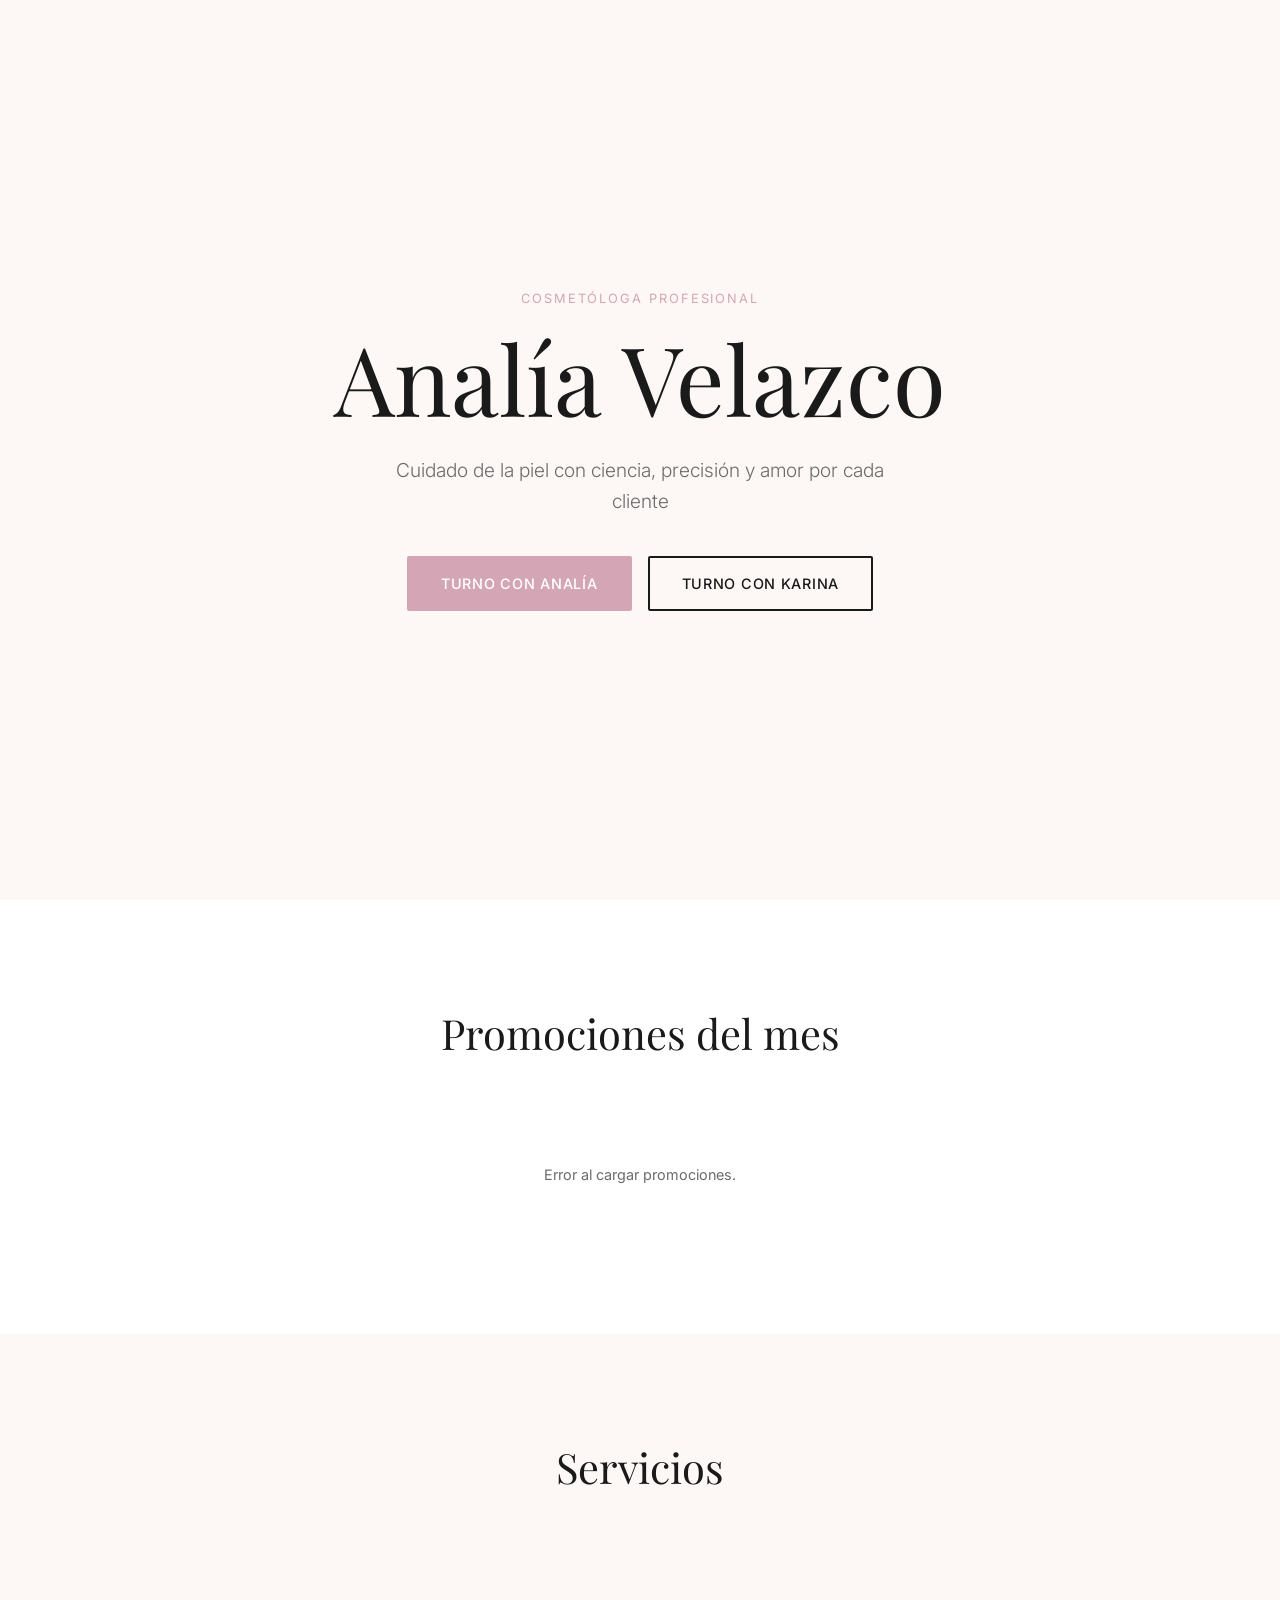
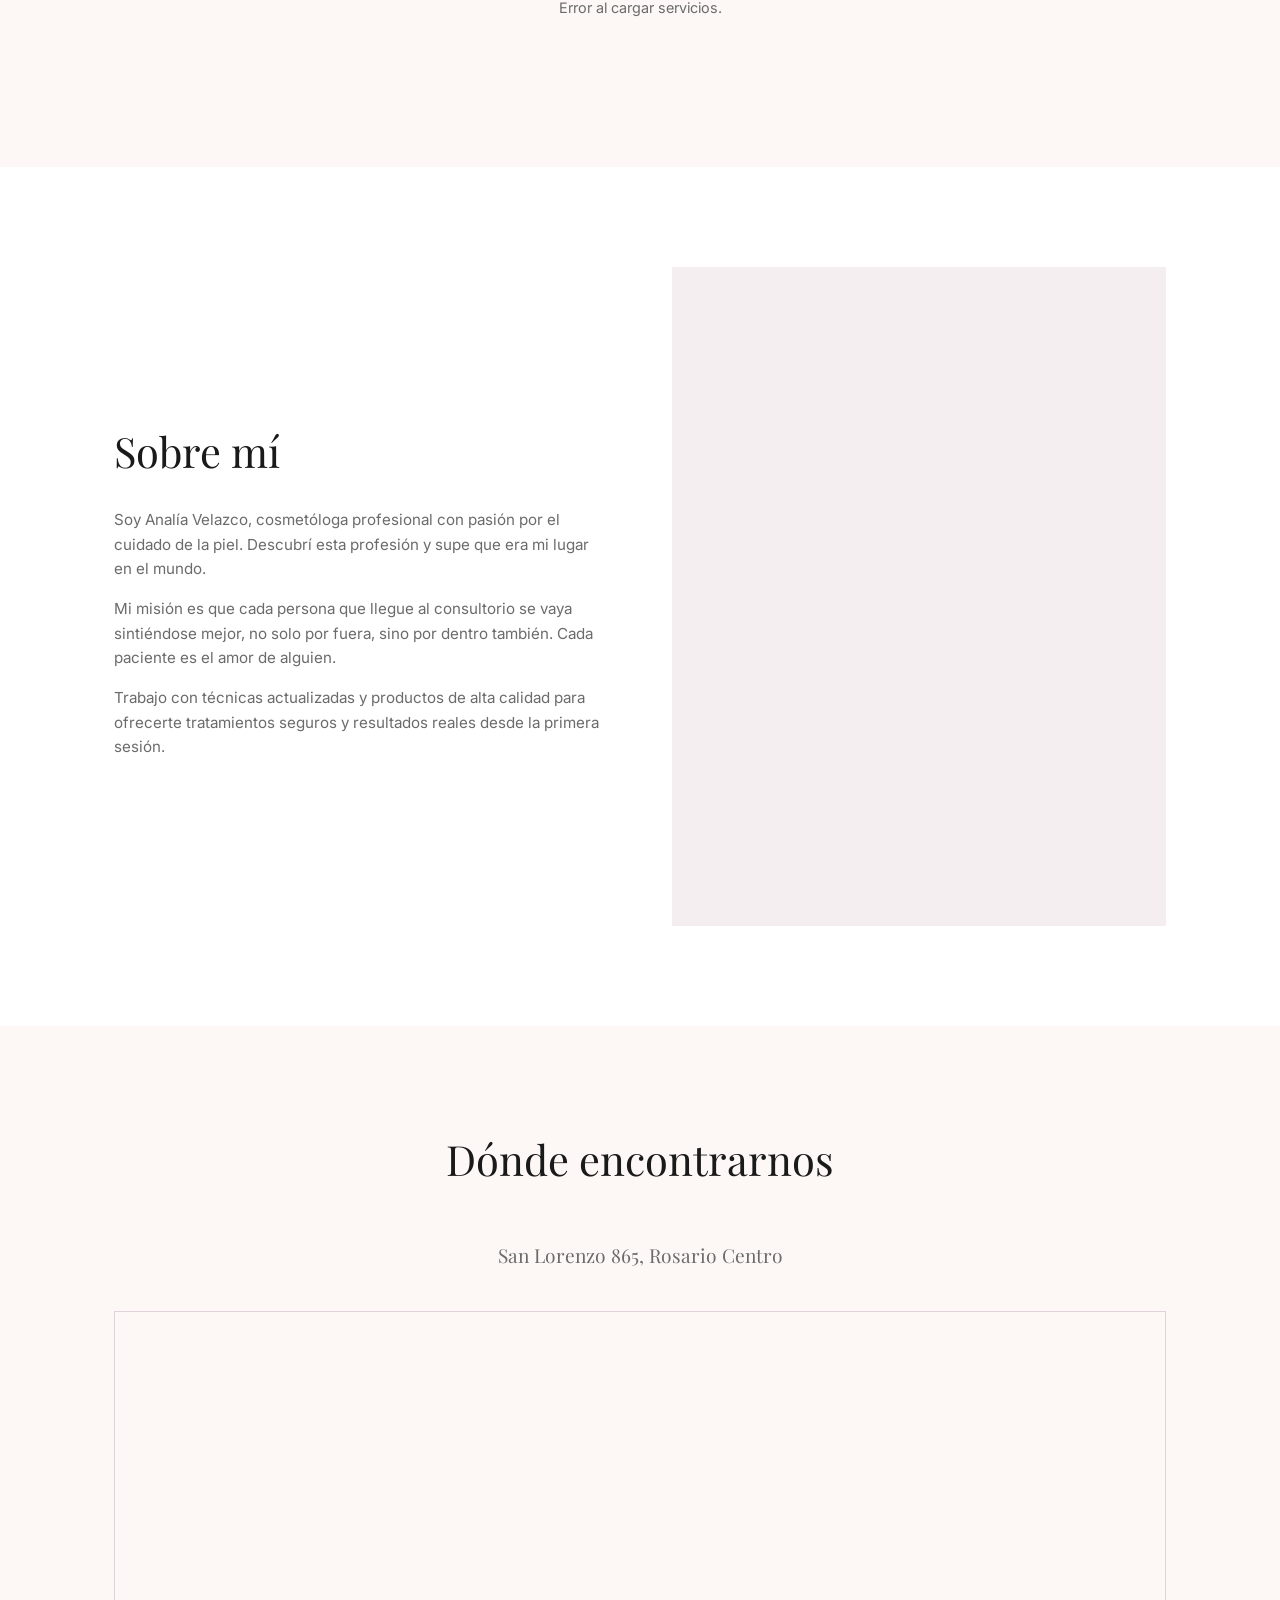
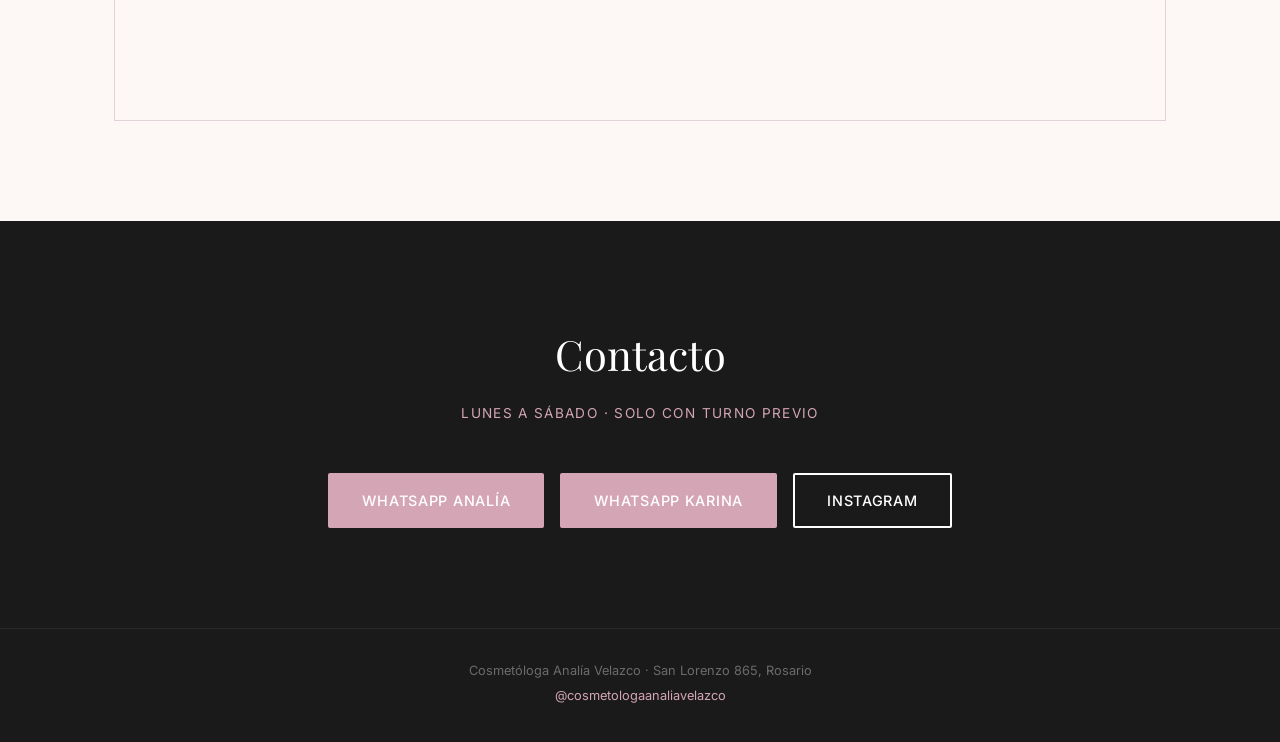
==== public/index.html @ d5332f93 "feat: landing — HTML 7 secciones, CSS rosa/blanco/negro, JS carga dinámica" ====
<!DOCTYPE html>
<html lang="es">
<head>
  <meta charset="UTF-8">
  <meta name="viewport" content="width=device-width, initial-scale=1.0">
  <title>Cosmetóloga Analía Velazco | Rosario</title>
  <meta name="description" content="Cosmetóloga profesional en Rosario. Tratamientos faciales, corporales y servicios de belleza. San Lorenzo 865, Rosario Centro.">
  <link rel="preconnect" href="https://fonts.googleapis.com">
  <link rel="preconnect" href="https://fonts.gstatic.com" crossorigin>
  <link href="https://fonts.googleapis.com/css2?family=Playfair+Display:ital,wght@0,400;0,600;1,400&family=Inter:wght@300;400;500&display=swap" rel="stylesheet">
  <link rel="stylesheet" href="css/style.css">
</head>
<body>

  <!-- HERO -->
  <section id="hero">
    <div class="hero-content">
      <p class="hero-eyebrow">Cosmetóloga Profesional</p>
      <h1>Analía Velazco</h1>
      <p class="hero-tagline">Cuidado de la piel con ciencia, precisión y amor por cada cliente</p>
      <div class="hero-ctas">
        <a href="https://wa.me/5493413873766" target="_blank" rel="noopener" class="btn btn-primary">
          Turno con Analía
        </a>
        <a href="https://wa.me/5493413888285" target="_blank" rel="noopener" class="btn btn-secondary">
          Turno con Karina
        </a>
      </div>
    </div>
  </section>

  <!-- PROMOCIONES DEL MES -->
  <section id="promociones">
    <div class="container">
      <h2>Promociones del mes</h2>
      <div id="promos-grid" class="promos-grid">
        <!-- Cargado dinámicamente desde JS -->
        <div class="loading">Cargando promociones...</div>
      </div>
    </div>
  </section>

  <!-- SERVICIOS -->
  <section id="servicios">
    <div class="container">
      <h2>Servicios</h2>
      <div id="servicios-container">
        <!-- Cargado dinámicamente desde JS -->
        <div class="loading">Cargando servicios...</div>
      </div>
    </div>
  </section>

  <!-- SOBRE MÍ -->
  <section id="sobre-mi">
    <div class="container sobre-mi-inner">
      <div class="sobre-mi-text">
        <h2>Sobre mí</h2>
        <p>Soy Analía Velazco, cosmetóloga profesional con pasión por el cuidado de la piel. Descubrí esta profesión y supe que era mi lugar en el mundo.</p>
        <p>Mi misión es que cada persona que llegue al consultorio se vaya sintiéndose mejor, no solo por fuera, sino por dentro también. Cada paciente es el amor de alguien.</p>
        <p>Trabajo con técnicas actualizadas y productos de alta calidad para ofrecerte tratamientos seguros y resultados reales desde la primera sesión.</p>
      </div>
      <div class="sobre-mi-img">
        <!-- Foto se agrega cuando esté disponible -->
        <div class="img-placeholder"></div>
      </div>
    </div>
  </section>

  <!-- UBICACIÓN -->
  <section id="ubicacion">
    <div class="container">
      <h2>Dónde encontrarnos</h2>
      <p class="ubicacion-address">San Lorenzo 865, Rosario Centro</p>
      <div class="mapa-wrapper">
        <iframe
          src="https://www.google.com/maps/embed?pb=!1m18!1m12!1m3!1d3348.!2d-60.6505!3d-32.9477!2m3!1f0!2f0!3f0!3m2!1i1024!2i768!4f13.1!3m3!1m2!1s0x0%3A0x0!2sSan+Lorenzo+865%2C+Rosario!5e0!3m2!1ses!2sar!4v1"
          width="100%" height="400" style="border:0;" allowfullscreen loading="lazy"
          referrerpolicy="no-referrer-when-downgrade" title="Ubicación consultorio">
        </iframe>
      </div>
    </div>
  </section>

  <!-- CONTACTO -->
  <section id="contacto">
    <div class="container">
      <h2>Contacto</h2>
      <p class="contacto-horario">Lunes a sábado · Solo con turno previo</p>
      <div class="contacto-btns">
        <a href="https://wa.me/5493413873766" target="_blank" rel="noopener" class="btn btn-primary">
          WhatsApp Analía
        </a>
        <a href="https://wa.me/5493413888285" target="_blank" rel="noopener" class="btn btn-primary">
          WhatsApp Karina
        </a>
        <a href="https://instagram.com/cosmetologaanaliavelazco" target="_blank" rel="noopener" class="btn btn-secondary">
          Instagram
        </a>
      </div>
    </div>
  </section>

  <!-- FOOTER -->
  <footer>
    <div class="container">
      <p>Cosmetóloga Analía Velazco · San Lorenzo 865, Rosario</p>
      <p>
        <a href="https://instagram.com/cosmetologaanaliavelazco" target="_blank" rel="noopener">@cosmetologaanaliavelazco</a>
      </p>
    </div>
  </footer>

  <script>
    const WORKER_URL = 'WORKER_URL_PLACEHOLDER'
  </script>
  <script src="js/main.js"></script>
</body>
</html>
---- public/css/style.css ----
/* =====================
   Variables y reset
   ===================== */
:root {
  --rosa: #D4A5B5;
  --rosa-claro: #F5EEF1;
  --negro: #1A1A1A;
  --gris: #6B6B6B;
  --blanco: #FFFFFF;
  --crema: #FDF8F5;
  --font-serif: 'Playfair Display', Georgia, serif;
  --font-sans: 'Inter', system-ui, sans-serif;
  --max-width: 1100px;
}

*, *::before, *::after { box-sizing: border-box; margin: 0; padding: 0; }

html { scroll-behavior: smooth; }

body {
  font-family: var(--font-sans);
  color: var(--negro);
  background: var(--blanco);
  line-height: 1.6;
}

/* =====================
   Utilidades
   ===================== */
.container {
  max-width: var(--max-width);
  margin: 0 auto;
  padding: 0 24px;
}

h2 {
  font-family: var(--font-serif);
  font-size: clamp(1.8rem, 4vw, 2.6rem);
  font-weight: 400;
  margin-bottom: 48px;
  text-align: center;
}

.loading {
  text-align: center;
  color: var(--gris);
  padding: 48px 0;
  font-size: 0.9rem;
}

/* =====================
   Botones
   ===================== */
.btn {
  display: inline-block;
  padding: 14px 32px;
  border-radius: 2px;
  font-family: var(--font-sans);
  font-size: 0.9rem;
  font-weight: 500;
  letter-spacing: 0.05em;
  text-decoration: none;
  text-transform: uppercase;
  transition: opacity 0.2s;
  cursor: pointer;
}
.btn:hover { opacity: 0.85; }

.btn-primary {
  background: var(--rosa);
  color: var(--blanco);
  border: 2px solid var(--rosa);
}
.btn-secondary {
  background: transparent;
  color: var(--negro);
  border: 2px solid var(--negro);
}

/* =====================
   Hero
   ===================== */
#hero {
  min-height: 100svh;
  display: flex;
  align-items: center;
  justify-content: center;
  background: var(--crema);
  text-align: center;
  padding: 80px 24px;
}

.hero-eyebrow {
  font-family: var(--font-sans);
  font-size: 0.8rem;
  letter-spacing: 0.15em;
  text-transform: uppercase;
  color: var(--rosa);
  margin-bottom: 16px;
}

#hero h1 {
  font-family: var(--font-serif);
  font-size: clamp(3rem, 8vw, 6rem);
  font-weight: 400;
  line-height: 1.1;
  margin-bottom: 24px;
}

.hero-tagline {
  font-size: clamp(1rem, 2vw, 1.2rem);
  color: var(--gris);
  max-width: 500px;
  margin: 0 auto 40px;
  font-weight: 300;
}

.hero-ctas {
  display: flex;
  gap: 16px;
  justify-content: center;
  flex-wrap: wrap;
}

/* =====================
   Promociones
   ===================== */
#promociones {
  padding: 100px 0;
  background: var(--blanco);
}

.promos-grid {
  display: grid;
  grid-template-columns: repeat(auto-fit, minmax(280px, 1fr));
  gap: 24px;
}

.promo-card {
  border: 1px solid #E8E0E4;
  padding: 32px;
  background: var(--rosa-claro);
  position: relative;
}

.promo-badge {
  position: absolute;
  top: -12px;
  left: 24px;
  background: var(--rosa);
  color: var(--blanco);
  font-size: 0.7rem;
  letter-spacing: 0.1em;
  text-transform: uppercase;
  padding: 4px 12px;
}

.promo-card h3 {
  font-family: var(--font-serif);
  font-size: 1.3rem;
  font-weight: 400;
  margin-bottom: 12px;
}

.promo-card p {
  color: var(--gris);
  font-size: 0.9rem;
  margin-bottom: 20px;
}

.promo-precio {
  display: flex;
  align-items: baseline;
  gap: 12px;
}

.promo-precio .precio-nuevo {
  font-family: var(--font-serif);
  font-size: 1.8rem;
  color: var(--negro);
}

.promo-precio .precio-original {
  font-size: 0.85rem;
  color: var(--gris);
  text-decoration: line-through;
}

/* =====================
   Servicios
   ===================== */
#servicios {
  padding: 100px 0;
  background: var(--crema);
}

.categoria-bloque {
  margin-bottom: 64px;
}

.categoria-bloque:last-child { margin-bottom: 0; }

.categoria-titulo {
  font-family: var(--font-serif);
  font-size: 1.4rem;
  font-weight: 400;
  font-style: italic;
  color: var(--rosa);
  border-bottom: 1px solid #E0D4DA;
  padding-bottom: 12px;
  margin-bottom: 24px;
}

.servicios-lista {
  display: grid;
  grid-template-columns: repeat(auto-fill, minmax(300px, 1fr));
  gap: 1px;
  background: #E0D4DA;
}

.servicio-item {
  background: var(--crema);
  padding: 20px 24px;
  display: flex;
  justify-content: space-between;
  align-items: flex-start;
  gap: 16px;
}

.servicio-info { flex: 1; }

.servicio-nombre {
  font-weight: 500;
  font-size: 0.95rem;
  margin-bottom: 4px;
}

.servicio-descripcion {
  font-size: 0.8rem;
  color: var(--gris);
  line-height: 1.4;
}

.servicio-precio {
  font-family: var(--font-serif);
  font-size: 1.05rem;
  white-space: nowrap;
  flex-shrink: 0;
}

/* =====================
   Sobre mí
   ===================== */
#sobre-mi {
  padding: 100px 0;
  background: var(--blanco);
}

.sobre-mi-inner {
  display: grid;
  grid-template-columns: 1fr 1fr;
  gap: 64px;
  align-items: center;
}

.sobre-mi-text h2 { text-align: left; margin-bottom: 24px; }

.sobre-mi-text p {
  color: var(--gris);
  margin-bottom: 16px;
  font-size: 0.95rem;
}

.img-placeholder {
  width: 100%;
  aspect-ratio: 3/4;
  background: var(--rosa-claro);
}

@media (max-width: 768px) {
  .sobre-mi-inner {
    grid-template-columns: 1fr;
    gap: 40px;
  }
  .sobre-mi-img { order: -1; }
  .img-placeholder { aspect-ratio: 4/3; }
}

/* =====================
   Ubicación
   ===================== */
#ubicacion {
  padding: 100px 0;
  background: var(--crema);
}

.ubicacion-address {
  text-align: center;
  font-family: var(--font-serif);
  font-size: 1.2rem;
  margin-bottom: 40px;
  color: var(--gris);
}

.mapa-wrapper {
  border: 1px solid #E0D4DA;
  overflow: hidden;
}

/* =====================
   Contacto
   ===================== */
#contacto {
  padding: 100px 0;
  background: var(--negro);
  text-align: center;
}

#contacto h2 {
  color: var(--blanco);
  margin-bottom: 16px;
}

.contacto-horario {
  color: var(--rosa);
  font-size: 0.85rem;
  letter-spacing: 0.1em;
  text-transform: uppercase;
  margin-bottom: 48px;
}

.contacto-btns {
  display: flex;
  gap: 16px;
  justify-content: center;
  flex-wrap: wrap;
}

#contacto .btn-primary {
  background: var(--rosa);
  border-color: var(--rosa);
}

#contacto .btn-secondary {
  color: var(--blanco);
  border-color: var(--blanco);
}

/* =====================
   Footer
   ===================== */
footer {
  background: var(--negro);
  border-top: 1px solid #2A2A2A;
  padding: 32px 0;
  text-align: center;
}

footer p {
  font-size: 0.8rem;
  color: var(--gris);
  margin-bottom: 4px;
}

footer a {
  color: var(--rosa);
  text-decoration: none;
}

/* =====================
   Responsive
   ===================== */
@media (max-width: 600px) {
  .hero-ctas { flex-direction: column; align-items: center; }
  .contacto-btns { flex-direction: column; align-items: center; }
  .servicios-lista { grid-template-columns: 1fr; }
}
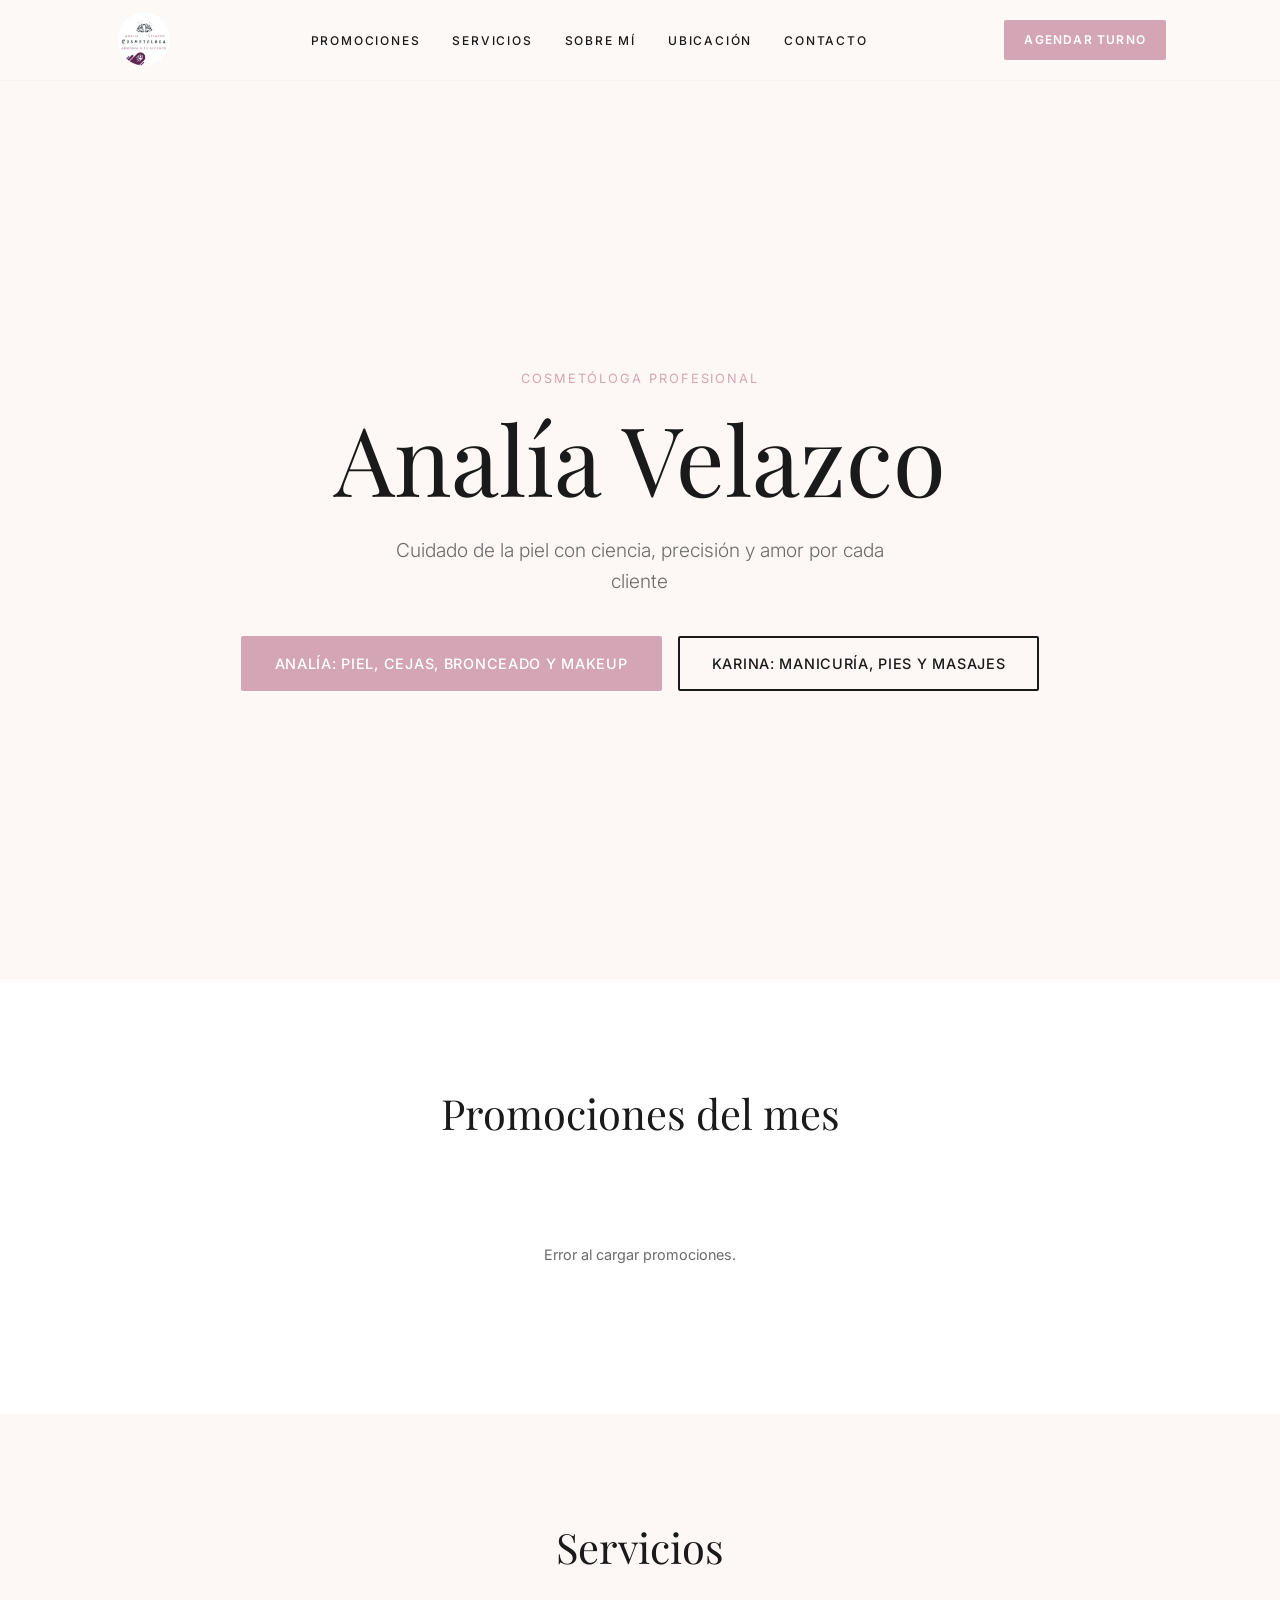
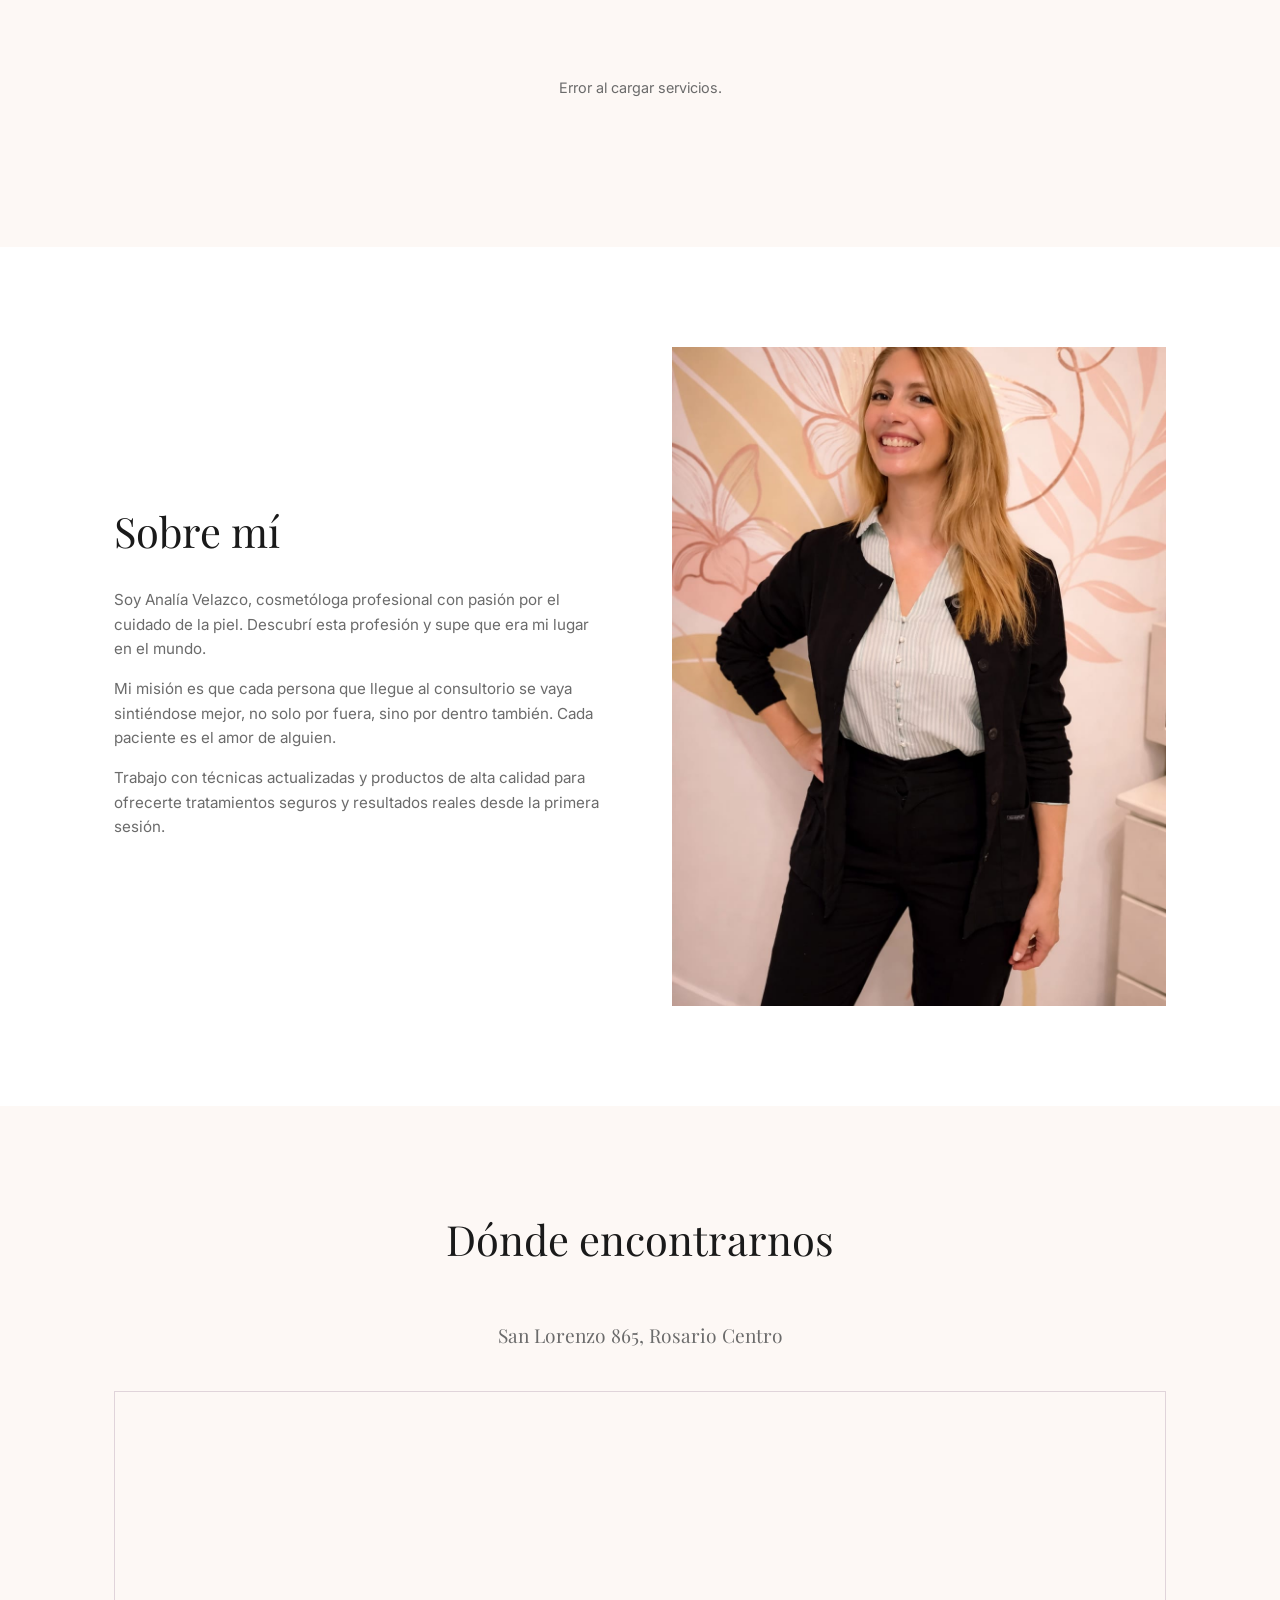
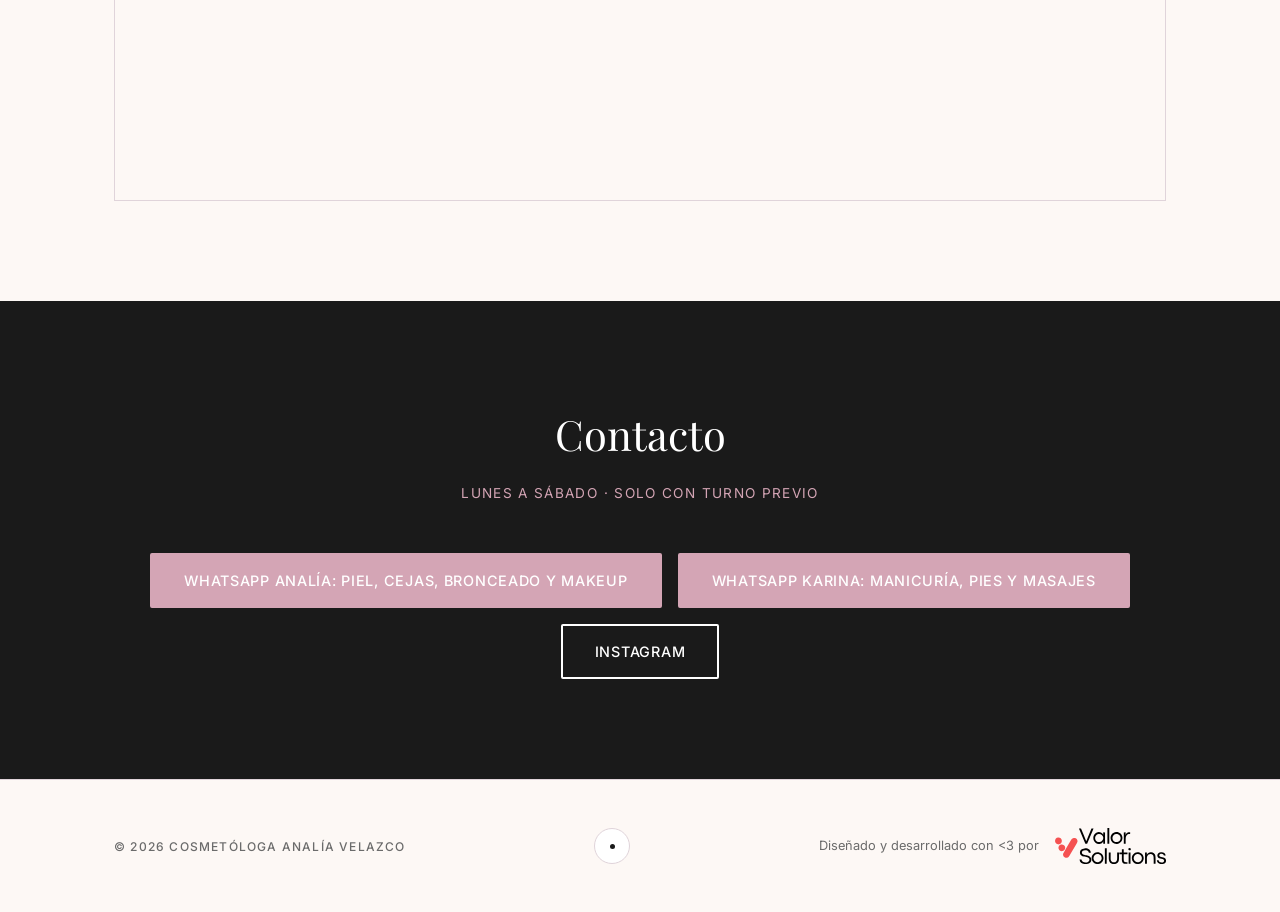
==== commit da1dc1aa: "Add Karina services (Manicura, Estética de pies, Masajes) and update frontend label" ====
--- a/public/index.html
+++ b/public/index.html
@@ -12,6 +12,54 @@
 </head>
 <body>
 
+  <header id="main-header" class="main-header">
+    <div class="container header-wrap">
+      <div class="header-logo">
+        <a href="#hero">
+          <img src="img/logo.svg" alt="Analía Velazco Cosmetóloga" id="logo-img">
+        </a>
+      </div>
+
+      <nav class="nav-desktop">
+        <ul class="nav-list">
+          <li><a href="#promociones">Promociones</a></li>
+          <li><a href="#servicios">Servicios</a></li>
+          <li><a href="#sobre-mi">Sobre Mí</a></li>
+          <li><a href="#ubicacion">Ubicación</a></li>
+          <li><a href="#contacto">Contacto</a></li>
+        </ul>
+      </nav>
+
+      <div class="header-actions">
+        <a href="https://wa.me/5493413873766" target="_blank" rel="noopener" class="btn-cta-header">
+          Agendar Turno
+        </a>
+        <button id="menu-toggle" class="menu-toggle" aria-label="Abrir menú">
+          <span></span>
+          <span></span>
+          <span></span>
+        </button>
+      </div>
+    </div>
+
+    <!-- Mobile Menu Media -->
+    <div id="mobile-menu-overlay" class="mobile-menu-overlay">
+      <nav class="nav-mobile">
+        <ul>
+          <li><a href="#promociones" class="mobile-link">Promociones</a></li>
+          <li><a href="#servicios" class="mobile-link">Servicios</a></li>
+          <li><a href="#sobre-mi" class="mobile-link">Sobre Mí</a></li>
+          <li><a href="#ubicacion" class="mobile-link">Ubicación</a></li>
+          <li><a href="#contacto" class="mobile-link">Contacto</a></li>
+        </ul>
+        <div class="mobile-contact-info">
+          <p>San Lorenzo 865, Rosario Centro</p>
+          <a href="https://wa.me/5493413873766" target="_blank" rel="noopener" class="btn btn-primary">Turno Analía</a>
+        </div>
+      </nav>
+    </div>
+  </header>
+
   <!-- HERO -->
   <section id="hero">
     <div class="hero-content">
@@ -20,10 +68,10 @@
       <p class="hero-tagline">Cuidado de la piel con ciencia, precisión y amor por cada cliente</p>
       <div class="hero-ctas">
         <a href="https://wa.me/5493413873766" target="_blank" rel="noopener" class="btn btn-primary">
-          Turno con Analía
+          Analía: Piel, Cejas, Bronceado y Makeup
         </a>
         <a href="https://wa.me/5493413888285" target="_blank" rel="noopener" class="btn btn-secondary">
-          Turno con Karina
+          Karina: Manicuría, Pies y Masajes
         </a>
       </div>
     </div>
@@ -61,8 +109,7 @@
         <p>Trabajo con técnicas actualizadas y productos de alta calidad para ofrecerte tratamientos seguros y resultados reales desde la primera sesión.</p>
       </div>
       <div class="sobre-mi-img">
-        <!-- Foto se agrega cuando esté disponible -->
-        <div class="img-placeholder"></div>
+        <img src="img/analia.jpeg" alt="Analía Velazco" class="sobre-mi-photo">
       </div>
     </div>
   </section>
@@ -74,7 +121,7 @@
       <p class="ubicacion-address">San Lorenzo 865, Rosario Centro</p>
       <div class="mapa-wrapper">
         <iframe
-          src="https://www.google.com/maps/embed?pb=!1m18!1m12!1m3!1d3348.!2d-60.6505!3d-32.9477!2m3!1f0!2f0!3f0!3m2!1i1024!2i768!4f13.1!3m3!1m2!1s0x0%3A0x0!2sSan+Lorenzo+865%2C+Rosario!5e0!3m2!1ses!2sar!4v1"
+          src="https://www.google.com/maps/embed?pb=!1m18!1m12!1m3!1d3348.163777558661!2d-60.64771562369888!3d-32.94612307357599!2m3!1f0!2f0!3f0!3m2!1i1024!2i768!4f13.1!3m3!1m2!1s0x95b7ab0560a63583%3A0x7d6f51958a70c329!2sSan%20Lorenzo%20865%2C%20S2000%20Rosario%2C%20Santa%20Fe%2C%20Argentina!5e0!3m2!1sen!2sus!4v1711824545000!5m2!1sen!2sus"
           width="100%" height="400" style="border:0;" allowfullscreen loading="lazy"
           referrerpolicy="no-referrer-when-downgrade" title="Ubicación consultorio">
         </iframe>
@@ -89,10 +136,10 @@
       <p class="contacto-horario">Lunes a sábado · Solo con turno previo</p>
       <div class="contacto-btns">
         <a href="https://wa.me/5493413873766" target="_blank" rel="noopener" class="btn btn-primary">
-          WhatsApp Analía
+          WhatsApp Analía: Piel, Cejas, Bronceado y Makeup
         </a>
         <a href="https://wa.me/5493413888285" target="_blank" rel="noopener" class="btn btn-primary">
-          WhatsApp Karina
+          WhatsApp Karina: Manicuría, Pies y Masajes
         </a>
         <a href="https://instagram.com/cosmetologaanaliavelazco" target="_blank" rel="noopener" class="btn btn-secondary">
           Instagram
@@ -103,16 +150,30 @@
 
   <!-- FOOTER -->
   <footer>
-    <div class="container">
-      <p>Cosmetóloga Analía Velazco · San Lorenzo 865, Rosario</p>
-      <p>
-        <a href="https://instagram.com/cosmetologaanaliavelazco" target="_blank" rel="noopener">@cosmetologaanaliavelazco</a>
-      </p>
+    <div class="container footer-inner">
+      <div class="footer-left">
+        <p>© 2026 Cosmetóloga Analía Velazco</p>
+      </div>
+
+      <div class="footer-center">
+        <a href="#hero" class="scroll-top" aria-label="Volver arriba">
+          <span class="dot"></span>
+        </a>
+      </div>
+
+      <div class="footer-right">
+        <div class="footer-attribution">
+          <span class="attribution-text">Diseñado y desarrollado con &lt;3 por</span>
+          <a href="https://valorsolutions.com.ar" target="_blank" rel="noopener">
+            <img src="img/valor%20solutions%20logos/valorsolutions-negra.svg" alt="Valor Solutions" class="footer-logo">
+          </a>
+        </div>
+      </div>
     </div>
   </footer>
 
   <script>
-    const WORKER_URL = 'WORKER_URL_PLACEHOLDER'
+    const WORKER_URL = 'https://cosmetologa-analia-velazco-api.valorsolutions.workers.dev'
   </script>
   <script src="js/main.js"></script>
 </body>
--- a/public/css/style.css
+++ b/public/css/style.css
@@ -22,6 +22,182 @@
   color: var(--negro);
   background: var(--blanco);
   line-height: 1.6;
+  padding-top: 80px; /* Offset for sticky header */
+}
+
+/* =====================
+   Header
+   ===================== */
+.main-header {
+  position: fixed;
+  top: 0;
+  left: 0;
+  width: 100%;
+  z-index: 1000;
+  background: rgba(253, 248, 245, 0.85);
+  backdrop-filter: blur(10px);
+  -webkit-backdrop-filter: blur(10px);
+  border-bottom: 1px solid rgba(212, 165, 181, 0.1);
+  transition: all 0.3s ease;
+}
+
+.header-wrap {
+  display: flex;
+  justify-content: space-between;
+  align-items: center;
+  height: 80px;
+}
+
+.header-logo img {
+  height: 60px;
+  width: auto;
+  display: block;
+  transition: transform 0.3s ease;
+}
+
+.header-logo a:hover img {
+  transform: scale(1.02);
+}
+
+.nav-desktop .nav-list {
+  display: flex;
+  list-style: none;
+  gap: 32px;
+}
+
+.nav-list a {
+  text-decoration: none;
+  color: var(--negro);
+  font-size: 0.75rem;
+  font-weight: 500;
+  text-transform: uppercase;
+  letter-spacing: 0.15em;
+  transition: color 0.3s ease;
+}
+
+.nav-list a:hover {
+  color: var(--rosa);
+}
+
+.header-actions {
+  display: flex;
+  align-items: center;
+  gap: 20px;
+}
+
+.btn-cta-header {
+  background: var(--rosa);
+  color: var(--blanco);
+  text-decoration: none;
+  font-size: 0.75rem;
+  font-weight: 600;
+  text-transform: uppercase;
+  letter-spacing: 0.1em;
+  padding: 10px 20px;
+  border-radius: 2px;
+  transition: all 0.3s ease;
+}
+
+.btn-cta-header:hover {
+  opacity: 0.9;
+  transform: translateY(-1px);
+}
+
+/* Mobile Toggle */
+.menu-toggle {
+  display: none;
+  flex-direction: column;
+  justify-content: space-between;
+  width: 24px;
+  height: 16px;
+  background: transparent;
+  border: none;
+  cursor: pointer;
+  z-index: 1100;
+  padding: 0;
+}
+
+.menu-toggle span {
+  display: block;
+  width: 100%;
+  height: 1.5px;
+  background: var(--negro);
+  transition: all 0.3s ease;
+}
+
+/* Mobile Menu Overlay */
+.mobile-menu-overlay {
+  position: fixed;
+  top: 0;
+  right: -100%;
+  width: 100%;
+  height: 100vh;
+  background: var(--crema);
+  z-index: 1050;
+  display: flex;
+  flex-direction: column;
+  justify-content: center;
+  align-items: center;
+  transition: right 0.5s cubic-bezier(0.77,0.2,0.05,1.0);
+}
+
+.mobile-menu-overlay.active {
+  right: 0;
+}
+
+.nav-mobile ul {
+  list-style: none;
+  text-align: center;
+  margin-bottom: 40px;
+}
+
+.nav-mobile li {
+  margin: 24px 0;
+}
+
+.mobile-link {
+  font-family: var(--font-serif);
+  font-size: 1.8rem;
+  text-decoration: none;
+  color: var(--negro);
+  transition: color 0.3s ease;
+}
+
+.mobile-link:hover {
+  color: var(--rosa);
+}
+
+.mobile-contact-info {
+  text-align: center;
+  padding: 0 40px;
+}
+
+.mobile-contact-info p {
+  color: var(--gris);
+  margin-bottom: 24px;
+  font-size: 0.9rem;
+}
+
+/* State Classes */
+body.menu-open {
+  overflow: hidden;
+}
+
+.menu-toggle.active span:nth-child(1) {
+  transform: translateY(7px) rotate(45deg);
+}
+
+.menu-toggle.active span:nth-child(2) {
+  opacity: 0;
+}
+
+.menu-toggle.active span:nth-child(3) {
+  transform: translateY(-7.5px) rotate(-45deg);
+}
+
+/* Scroll Offset */
+section {
+  scroll-margin-top: 80px;
 }
 
 /* =====================
@@ -271,10 +447,12 @@
   font-size: 0.95rem;
 }
 
-.img-placeholder {
+.sobre-mi-photo, .img-placeholder {
   width: 100%;
   aspect-ratio: 3/4;
+  object-fit: cover;
   background: var(--rosa-claro);
+  display: block;
 }
 
 @media (max-width: 768px) {
@@ -283,7 +461,7 @@
     gap: 40px;
   }
   .sobre-mi-img { order: -1; }
-  .img-placeholder { aspect-ratio: 4/3; }
+  .sobre-mi-photo, .img-placeholder { aspect-ratio: 4/3; }
 }
 
 /* =====================
@@ -346,30 +524,108 @@
   border-color: var(--blanco);
 }
 
-/* =====================
-   Footer
-   ===================== */
 footer {
+  background: var(--crema);
+  border-top: 1px solid #E0D4DA;
+  padding: 48px 0;
+  color: var(--gris);
+}
+
+.footer-inner {
+  display: flex;
+  justify-content: space-between;
+  align-items: center;
+  gap: 20px;
+}
+
+.footer-left p {
+  font-size: 0.75rem;
+  font-weight: 500;
+  letter-spacing: 0.1em;
+  margin: 0;
+  color: var(--gris);
+  text-transform: uppercase;
+}
+
+.footer-center {
+  display: flex;
+  justify-content: center;
+}
+
+.scroll-top {
+  display: flex;
+  align-items: center;
+  justify-content: center;
+  width: 36px;
+  height: 36px;
+  border-radius: 50%;
+  border: 1px solid #E0D4DA;
+  background: var(--blanco);
+  transition: all 0.3s ease;
+  position: relative;
+}
+
+.scroll-top:hover {
+  transform: translateY(-4px);
+  border-color: var(--rosa);
+}
+
+.scroll-top .dot {
+  width: 5px;
+  height: 5px;
   background: var(--negro);
-  border-top: 1px solid #2A2A2A;
-  padding: 32px 0;
-  text-align: center;
-}
-
-footer p {
+  border-radius: 50%;
+}
+
+.footer-right {
+  display: flex;
+  justify-content: flex-end;
+}
+
+.footer-attribution {
+  display: flex;
+  align-items: center;
+  gap: 16px;
+}
+
+.attribution-text {
   font-size: 0.8rem;
   color: var(--gris);
-  margin-bottom: 4px;
-}
-
-footer a {
-  color: var(--rosa);
-  text-decoration: none;
+  font-weight: 400;
+}
+
+.footer-logo {
+  height: 36px;
+  width: auto;
+  opacity: 1;
+  transition: all 0.3s ease;
+  display: block;
+}
+
+.footer-logo:hover {
+  transform: scale(1.05);
+}
+
+@media (max-width: 768px) {
+  .footer-inner {
+    flex-direction: column;
+    text-align: center;
+    gap: 32px;
+  }
+  .footer-right {
+    justify-content: center;
+  }
 }
 
 /* =====================
    Responsive
    ===================== */
+@media (max-width: 991px) {
+  .nav-desktop { display: none; }
+  .btn-cta-header { display: none; }
+  .menu-toggle { display: flex; }
+}
+
 @media (max-width: 600px) {
   .hero-ctas { flex-direction: column; align-items: center; }
   .contacto-btns { flex-direction: column; align-items: center; }
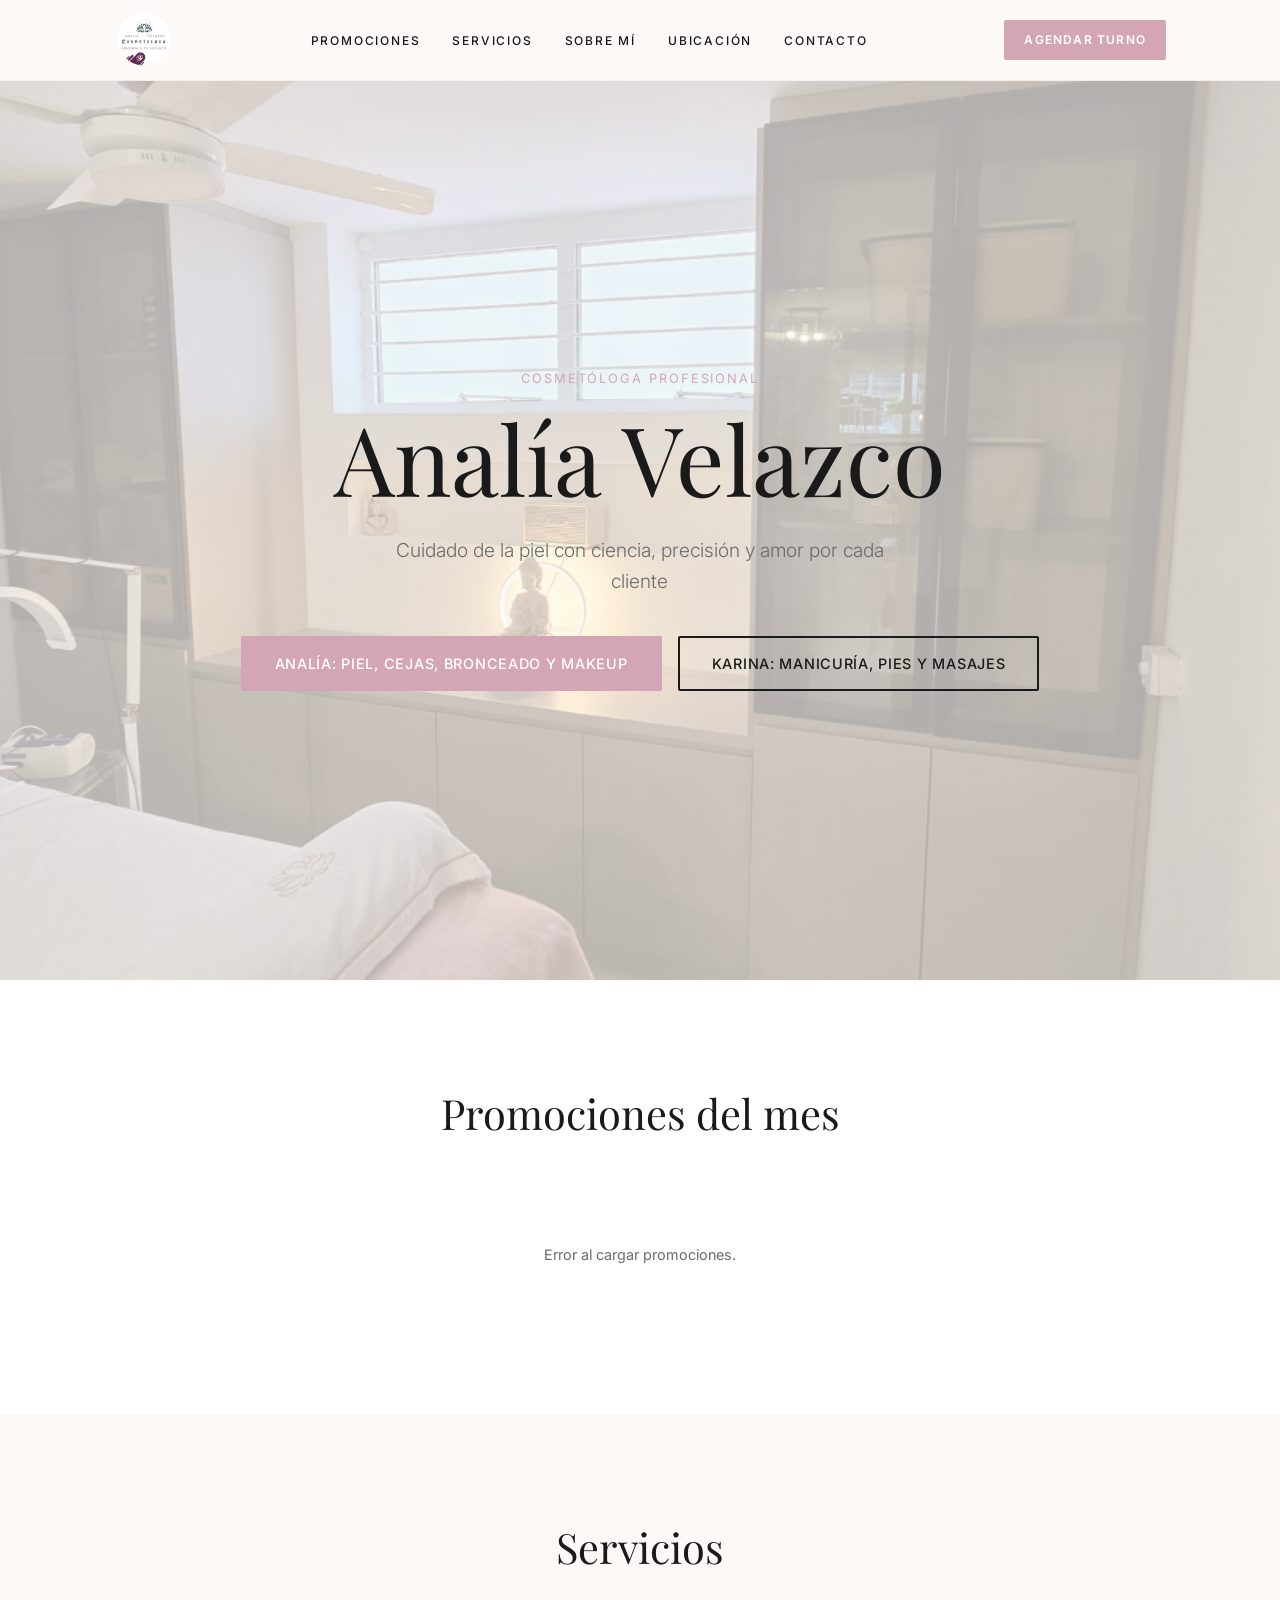
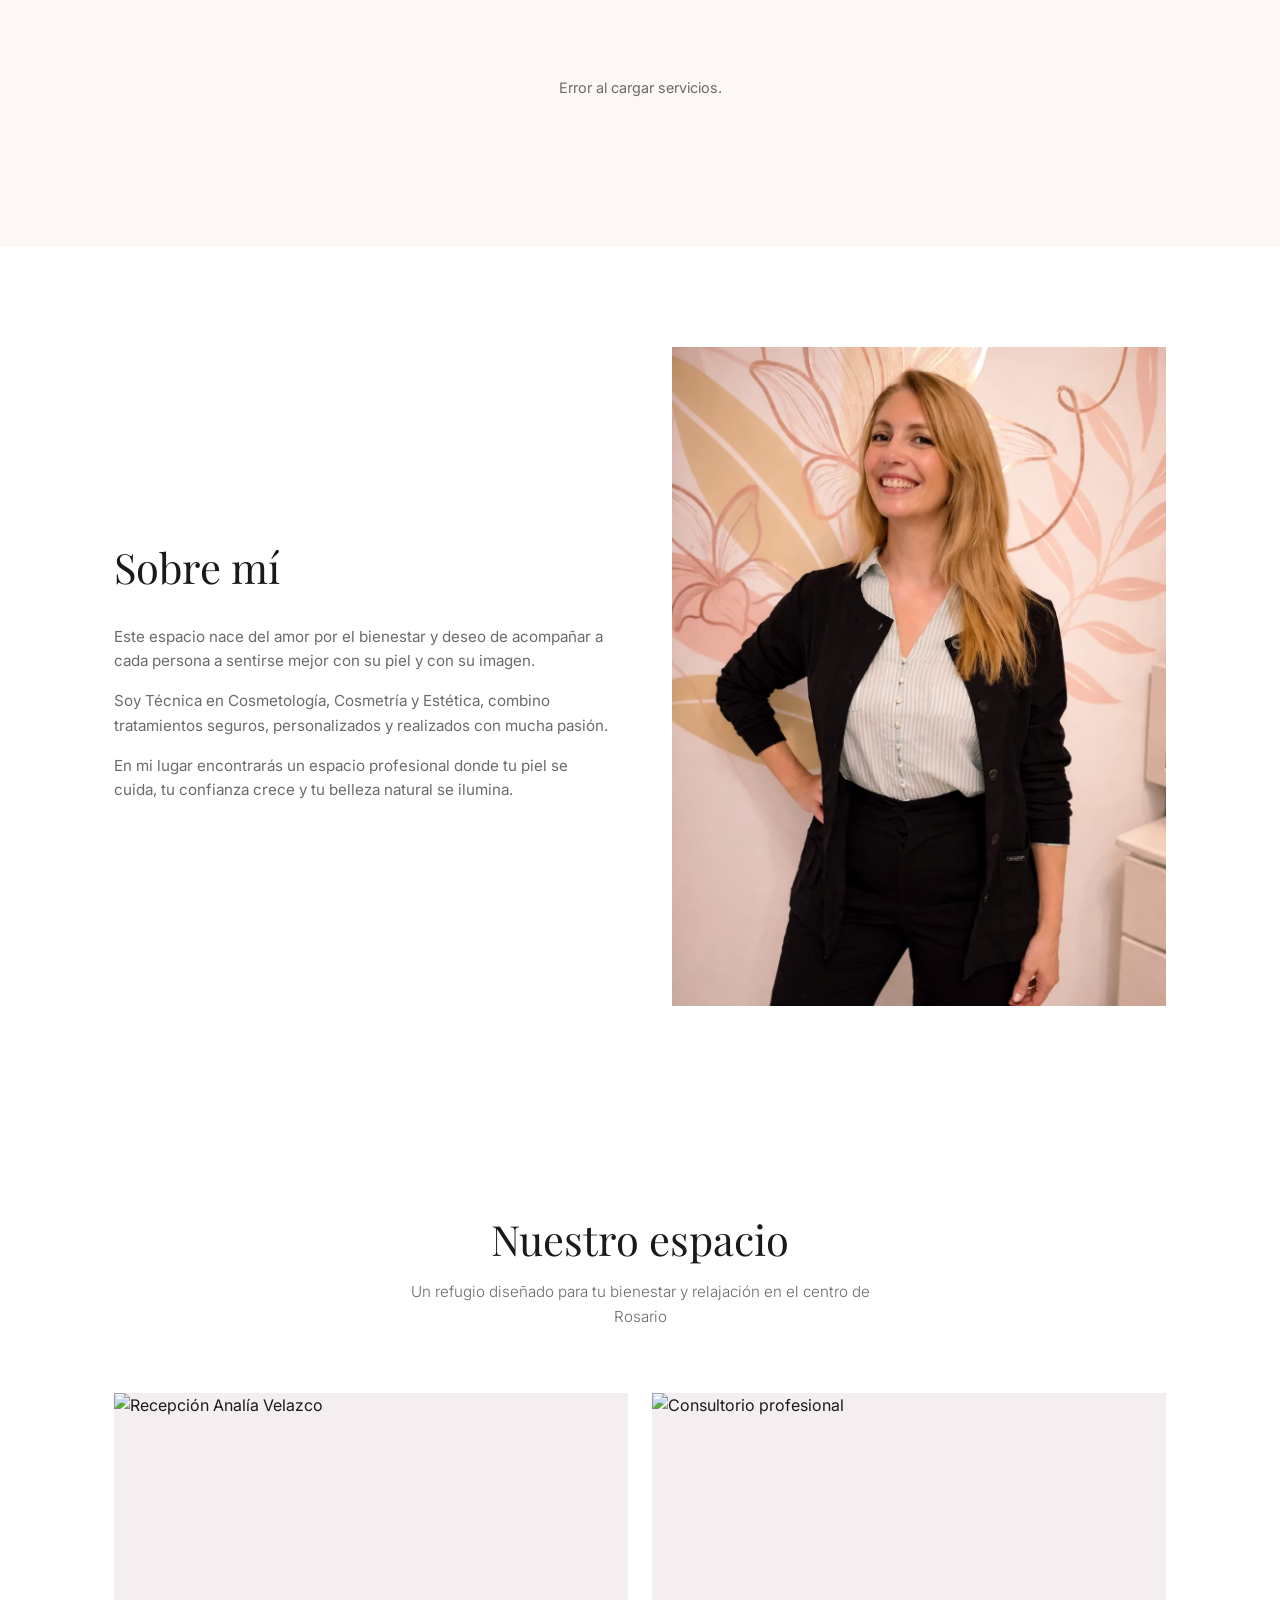
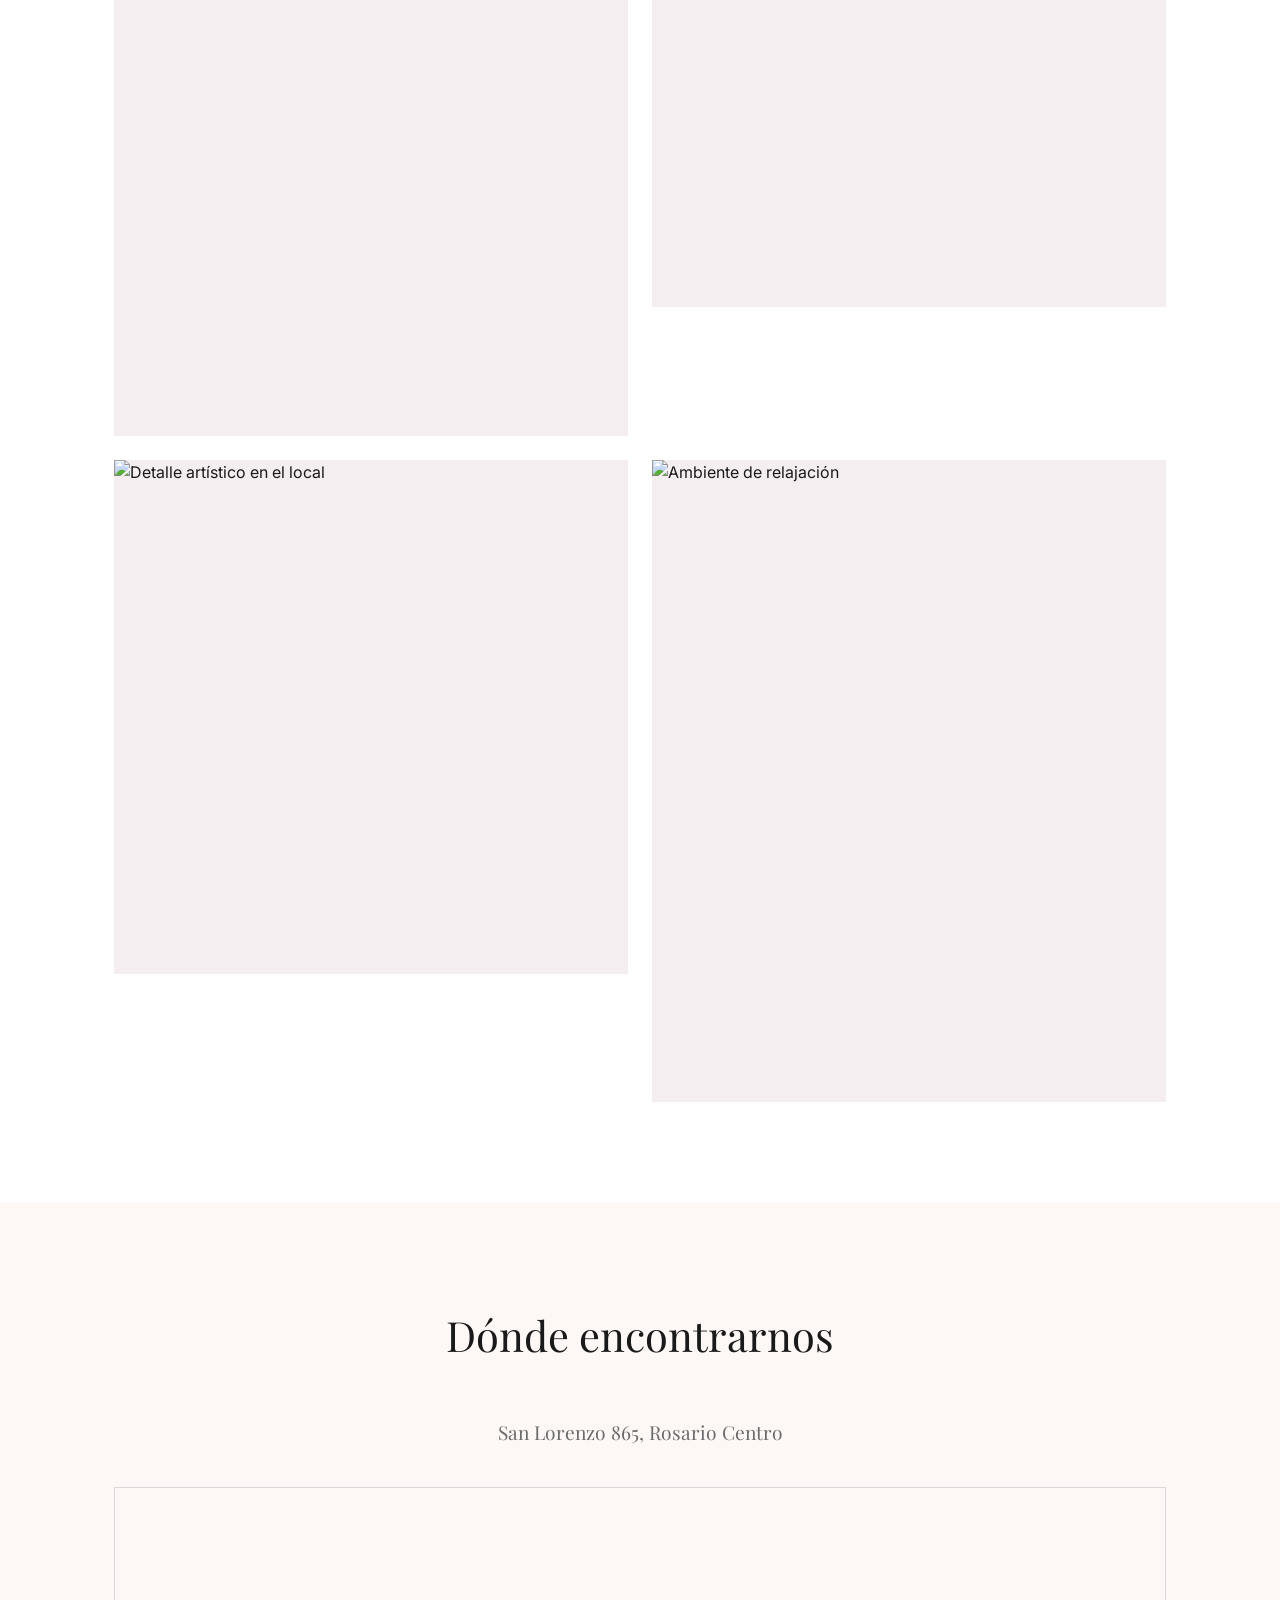
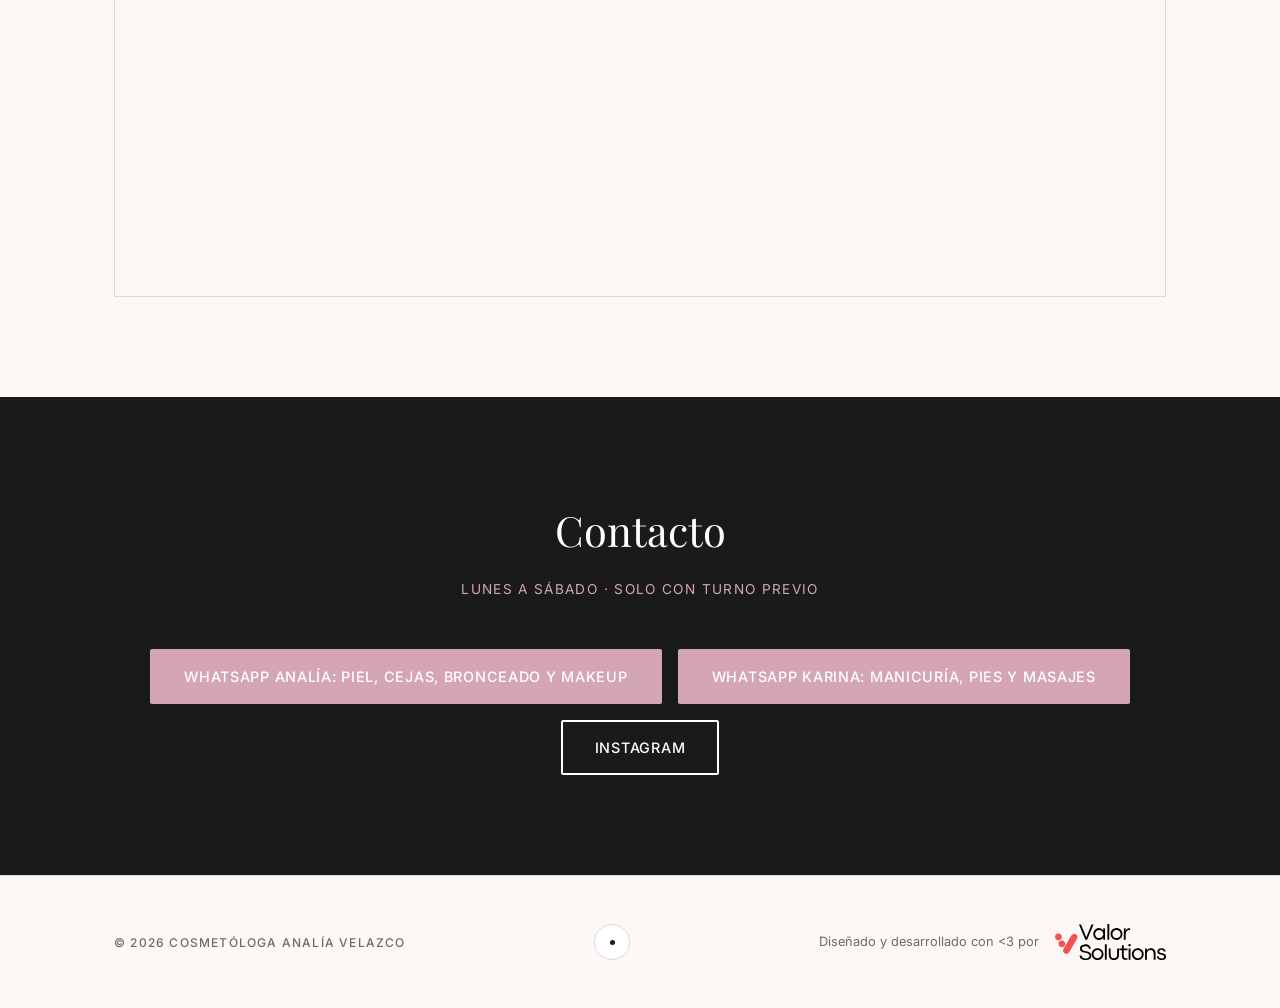
==== commit 31fc2dc7: "feat: design improvements to hero section and gallery images" ====
--- a/public/index.html
+++ b/public/index.html
@@ -104,12 +104,36 @@
     <div class="container sobre-mi-inner">
       <div class="sobre-mi-text">
         <h2>Sobre mí</h2>
-        <p>Soy Analía Velazco, cosmetóloga profesional con pasión por el cuidado de la piel. Descubrí esta profesión y supe que era mi lugar en el mundo.</p>
-        <p>Mi misión es que cada persona que llegue al consultorio se vaya sintiéndose mejor, no solo por fuera, sino por dentro también. Cada paciente es el amor de alguien.</p>
-        <p>Trabajo con técnicas actualizadas y productos de alta calidad para ofrecerte tratamientos seguros y resultados reales desde la primera sesión.</p>
+        <p>Este espacio nace del amor por el bienestar y deseo de acompañar a cada persona a sentirse mejor con su piel y con su imagen.</p>
+        <p>Soy Técnica en Cosmetología, Cosmetría y Estética, combino tratamientos seguros, personalizados y realizados con mucha pasión.</p>
+        <p>En mi lugar encontrarás un espacio profesional donde tu piel se cuida, tu confianza crece y tu belleza natural se ilumina.</p>
       </div>
       <div class="sobre-mi-img">
         <img src="img/analia.jpeg" alt="Analía Velazco" class="sobre-mi-photo">
+      </div>
+    </div>
+  </section>
+
+  <!-- GALERÍA -->
+  <section id="galeria">
+    <div class="container">
+      <div class="galeria-header">
+        <h2>Nuestro espacio</h2>
+        <p class="galeria-subtitle">Un refugio diseñado para tu bienestar y relajación en el centro de Rosario</p>
+      </div>
+      <div class="galeria-grid">
+        <div class="galeria-item">
+          <img src="IMG/frente-loca.jpeg" alt="Recepción Analía Velazco" class="galeria-img">
+        </div>
+        <div class="galeria-item">
+          <img src="IMG/consolturio-horizontal.jpeg" alt="Consultorio profesional" class="galeria-img">
+        </div>
+        <div class="galeria-item">
+          <img src="IMG/pilar.jpeg" alt="Detalle artístico en el local" class="galeria-img">
+        </div>
+        <div class="galeria-item">
+          <img src="IMG/monje.jpeg" alt="Ambiente de relajación" class="galeria-img">
+        </div>
       </div>
     </div>
   </section>
@@ -173,7 +197,7 @@
   </footer>
 
   <script>
-    const WORKER_URL = 'https://cosmetologa-analia-velazco-api.valorsolutions.workers.dev'
+    const WORKER_URL = window.location.hostname === 'localhost' ? 'http://localhost:8787' : 'https://cosmetologa-analia-velazco-api.valorsolutions.workers.dev'
   </script>
   <script src="js/main.js"></script>
 </body>
--- a/public/css/style.css
+++ b/public/css/style.css
@@ -261,7 +261,9 @@
   display: flex;
   align-items: center;
   justify-content: center;
-  background: var(--crema);
+  background: linear-gradient(rgba(253, 248, 245, 0.7), rgba(253, 248, 245, 0.7)), url('../img/consolturio-horizontal.jpeg');
+  background-size: cover;
+  background-position: center;
   text-align: center;
   padding: 80px 24px;
 }
@@ -451,6 +453,7 @@
   width: 100%;
   aspect-ratio: 3/4;
   object-fit: cover;
+  object-position: center top;
   background: var(--rosa-claro);
   display: block;
 }
@@ -462,6 +465,78 @@
   }
   .sobre-mi-img { order: -1; }
   .sobre-mi-photo, .img-placeholder { aspect-ratio: 4/3; }
+}
+
+/* =====================
+   Galería
+   ===================== */
+#galeria {
+  padding: 100px 0;
+  background: var(--blanco);
+}
+
+.galeria-header {
+  text-align: center;
+  margin-bottom: 64px;
+}
+
+.galeria-header h2 {
+  margin-bottom: 8px;
+}
+
+.galeria-subtitle {
+  color: var(--gris);
+  font-size: 0.95rem;
+  font-weight: 300;
+  max-width: 500px;
+  margin: 0 auto;
+}
+
+.galeria-grid {
+  display: grid;
+  grid-template-columns: repeat(2, 1fr);
+  gap: 24px;
+}
+
+.galeria-item {
+  overflow: hidden;
+  background: var(--rosa-claro);
+}
+
+.galeria-img {
+  width: 100%;
+  height: 100%;
+  aspect-ratio: 16/9;
+  object-fit: cover;
+  display: block;
+  transition: transform 0.6s cubic-bezier(0.16, 1, 0.3, 1);
+}
+
+.galeria-item:hover .galeria-img {
+  transform: scale(1.05);
+}
+
+/* Variantes de ratio para grid dinámico */
+.galeria-item:nth-child(1),
+.galeria-item:nth-child(4) {
+  aspect-ratio: 4/5;
+}
+
+.galeria-item:nth-child(2),
+.galeria-item:nth-child(3) {
+  aspect-ratio: 1/1;
+}
+
+@media (max-width: 768px) {
+  .galeria-grid {
+    grid-template-columns: 1fr;
+    gap: 16px;
+  }
+  
+  .galeria-item,
+  .galeria-item:nth-child(n) {
+    aspect-ratio: 4/3;
+  }
 }
 
 /* =====================
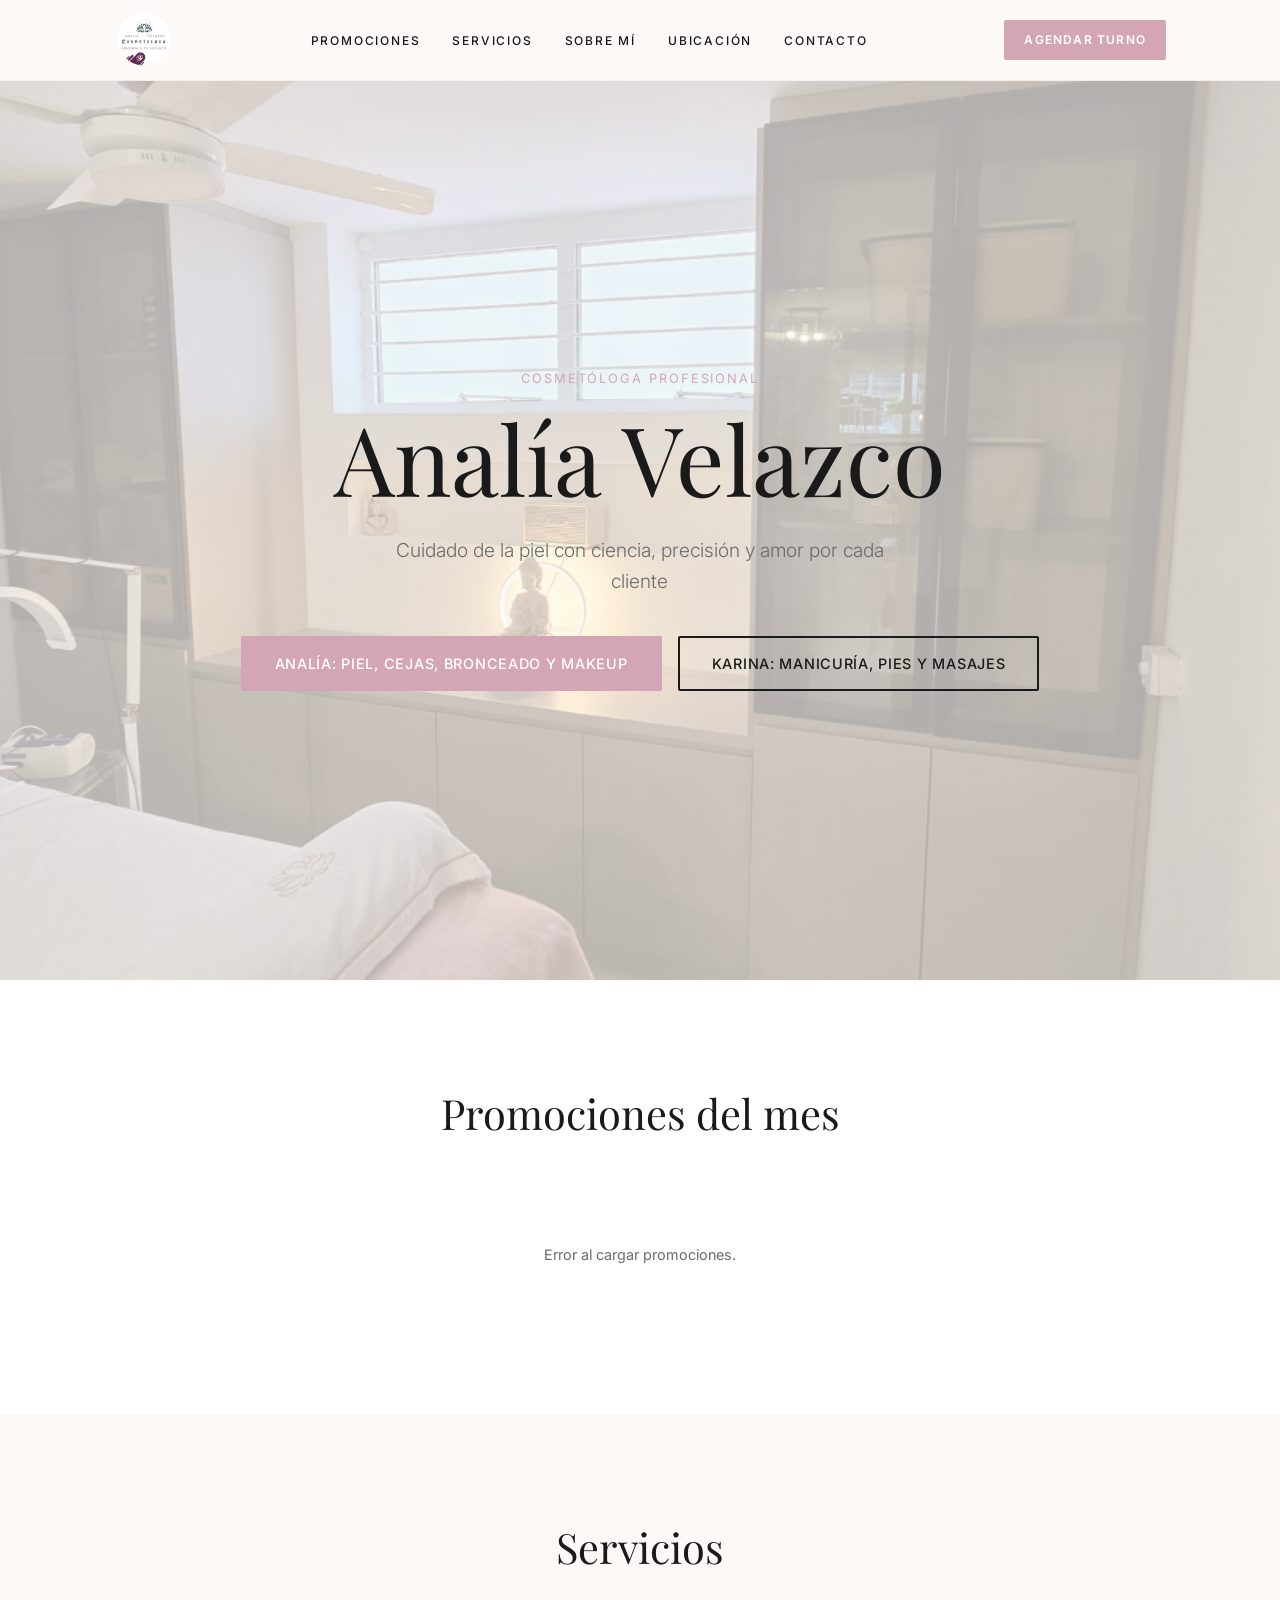
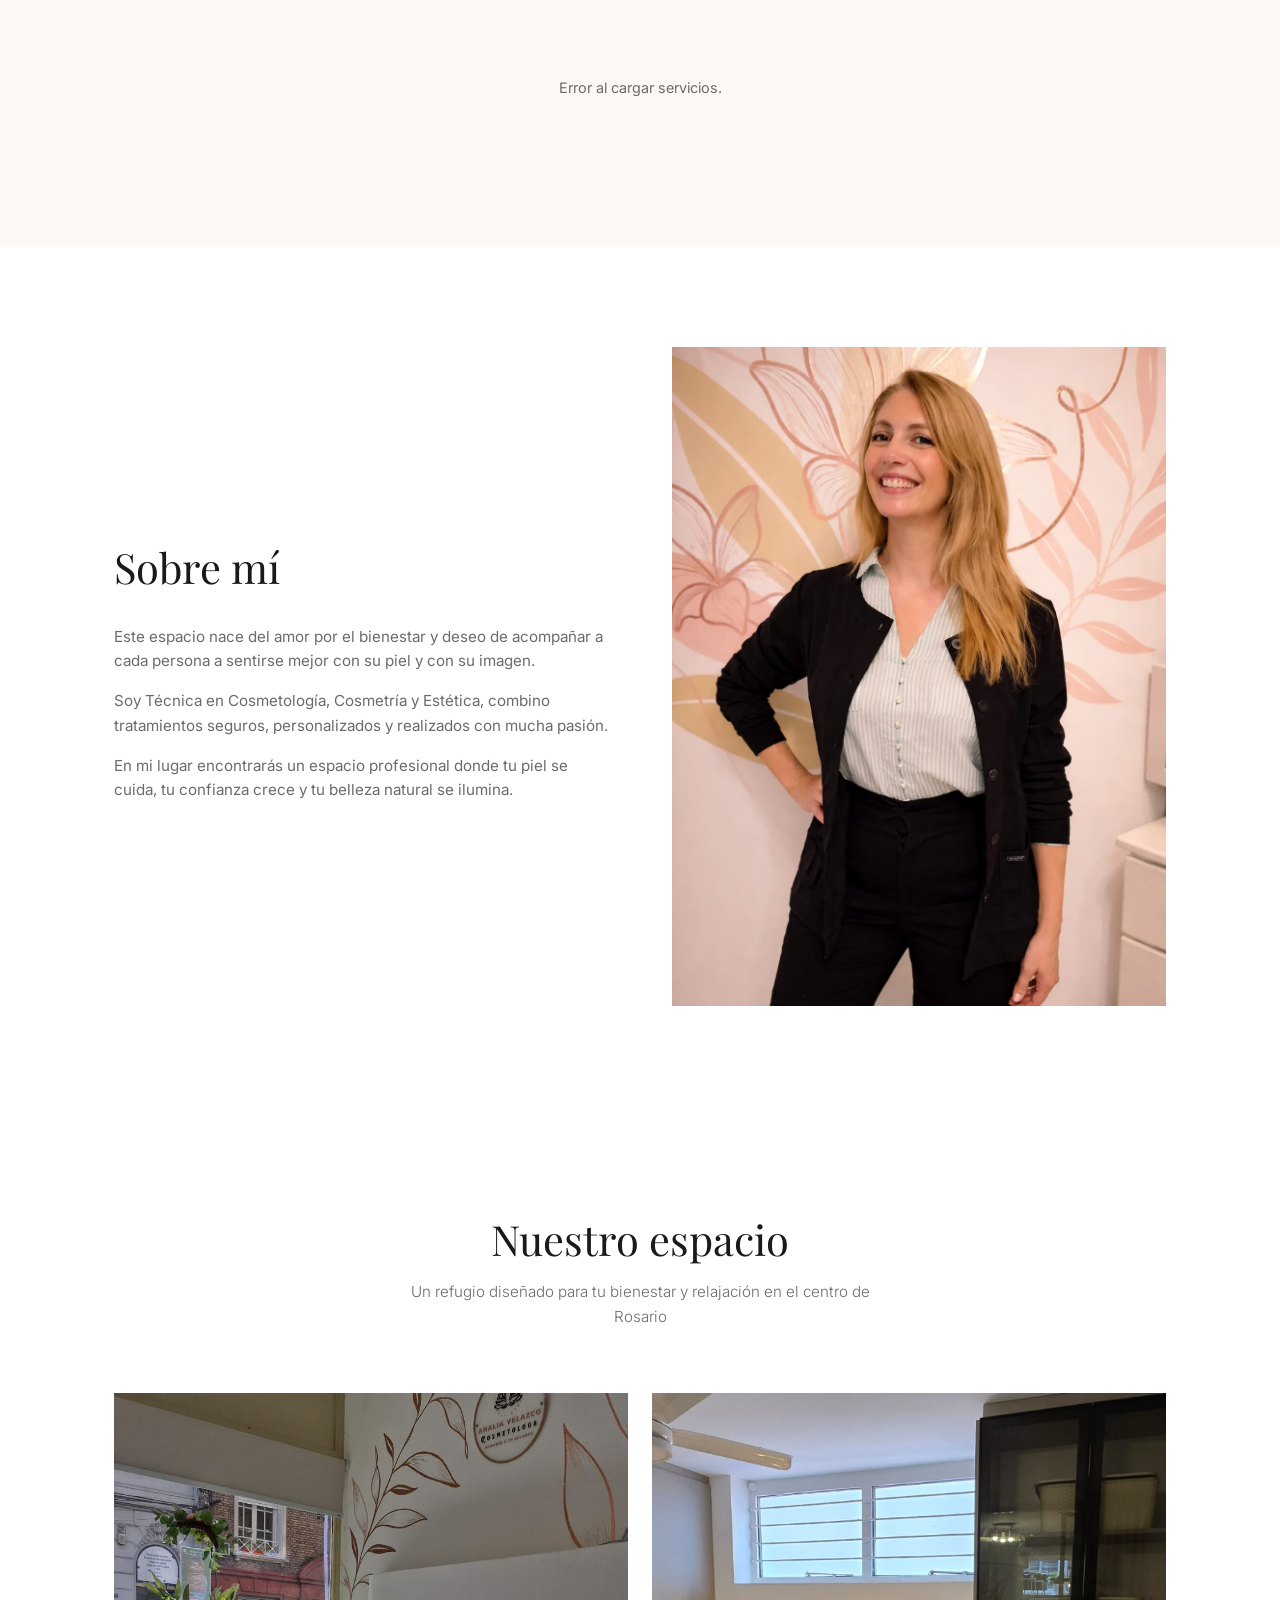
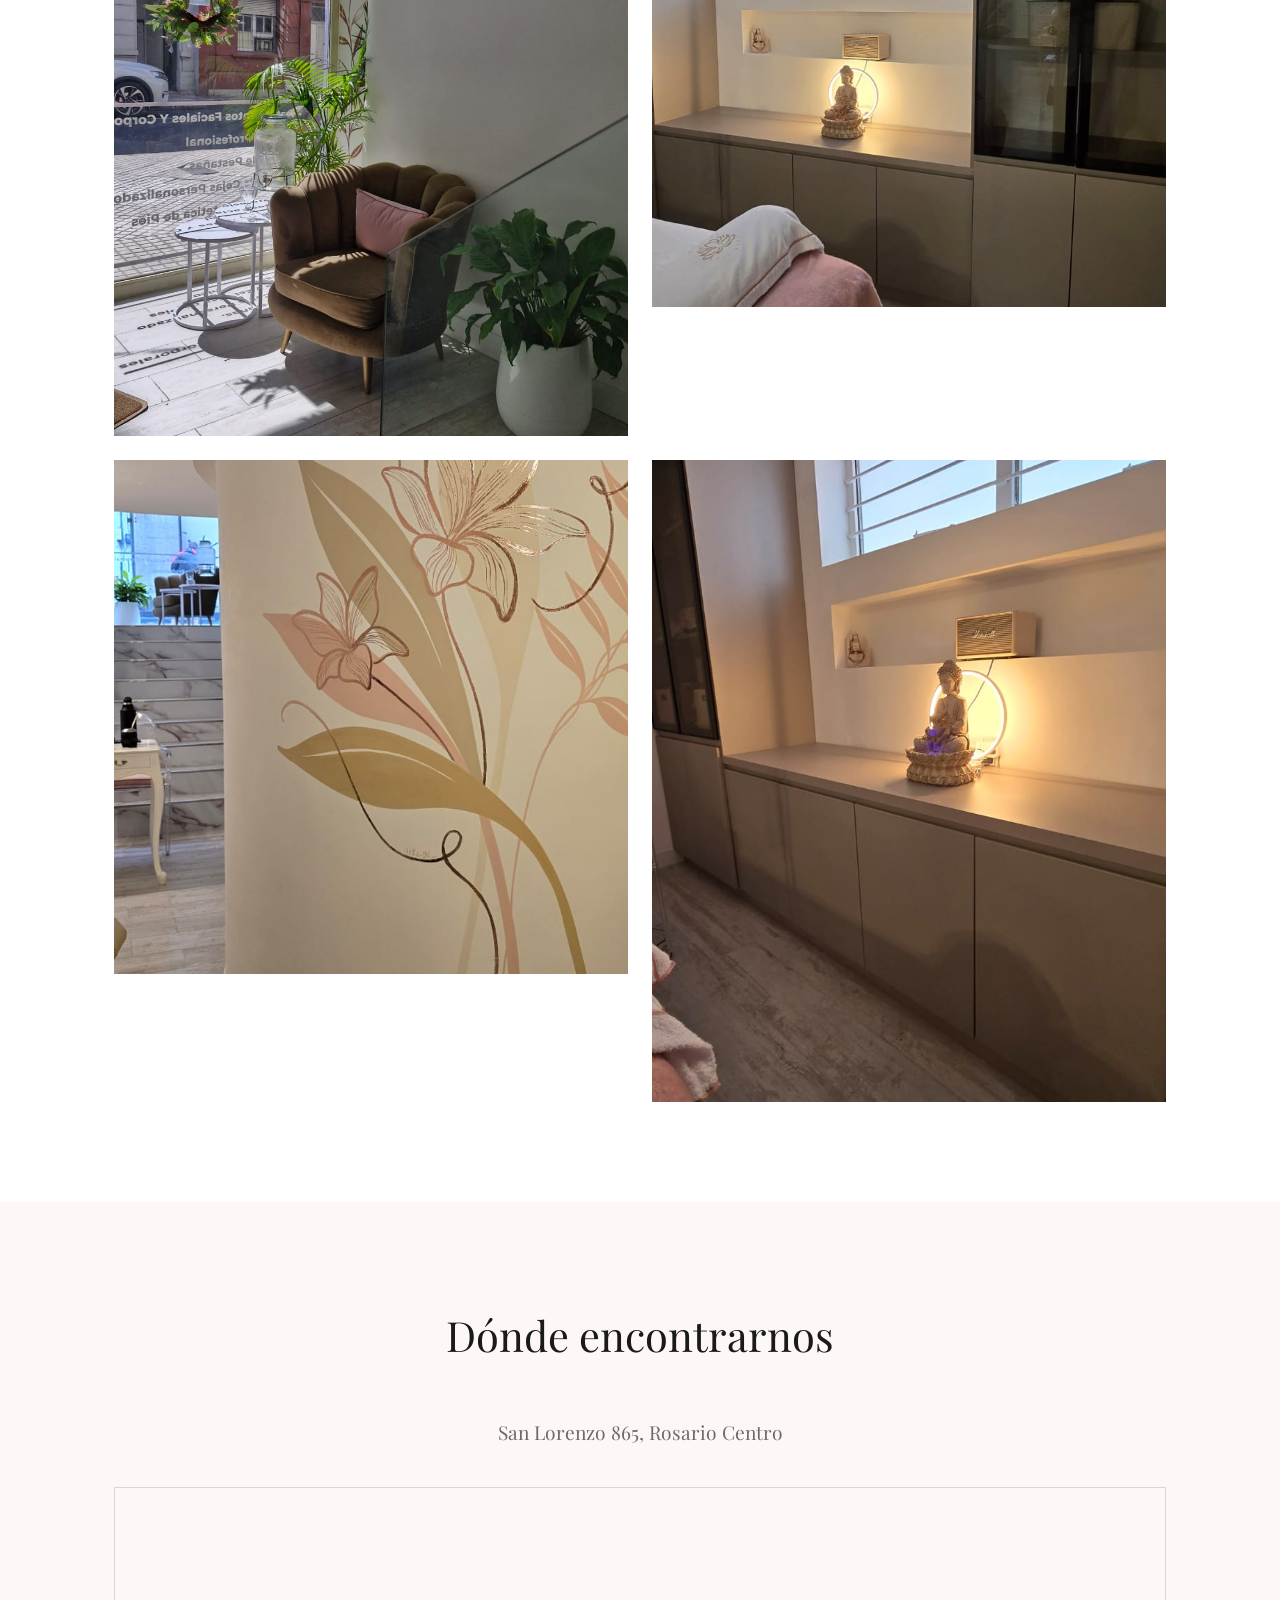
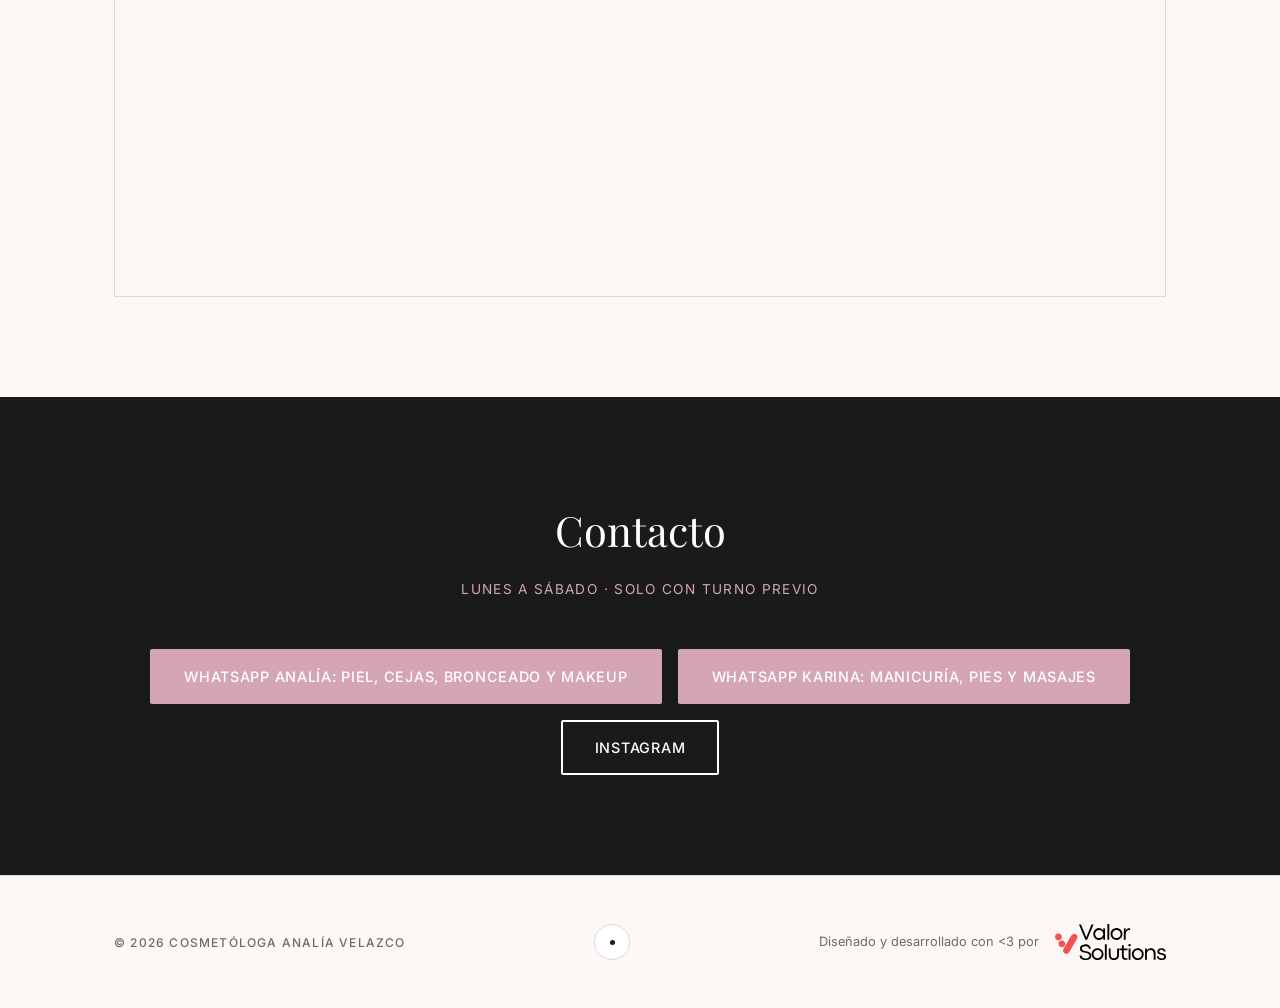
==== commit 8b39d91c: "fix: production image paths casing and filename typos" ====
--- a/public/index.html
+++ b/public/index.html
@@ -123,16 +123,16 @@
       </div>
       <div class="galeria-grid">
         <div class="galeria-item">
-          <img src="IMG/frente-loca.jpeg" alt="Recepción Analía Velazco" class="galeria-img">
-        </div>
-        <div class="galeria-item">
-          <img src="IMG/consolturio-horizontal.jpeg" alt="Consultorio profesional" class="galeria-img">
-        </div>
-        <div class="galeria-item">
-          <img src="IMG/pilar.jpeg" alt="Detalle artístico en el local" class="galeria-img">
-        </div>
-        <div class="galeria-item">
-          <img src="IMG/monje.jpeg" alt="Ambiente de relajación" class="galeria-img">
+          <img src="img/frente-local.jpeg" alt="Recepción Analía Velazco" class="galeria-img">
+        </div>
+        <div class="galeria-item">
+          <img src="img/consultorio-horizontal.jpeg" alt="Consultorio profesional" class="galeria-img">
+        </div>
+        <div class="galeria-item">
+          <img src="img/pilar.jpeg" alt="Detalle artístico en el local" class="galeria-img">
+        </div>
+        <div class="galeria-item">
+          <img src="img/monje.jpeg" alt="Ambiente de relajación" class="galeria-img">
         </div>
       </div>
     </div>
--- a/public/css/style.css
+++ b/public/css/style.css
@@ -261,7 +261,7 @@
   display: flex;
   align-items: center;
   justify-content: center;
-  background: linear-gradient(rgba(253, 248, 245, 0.7), rgba(253, 248, 245, 0.7)), url('../img/consolturio-horizontal.jpeg');
+  background: linear-gradient(rgba(253, 248, 245, 0.7), rgba(253, 248, 245, 0.7)), url('../img/consultorio-horizontal.jpeg');
   background-size: cover;
   background-position: center;
   text-align: center;
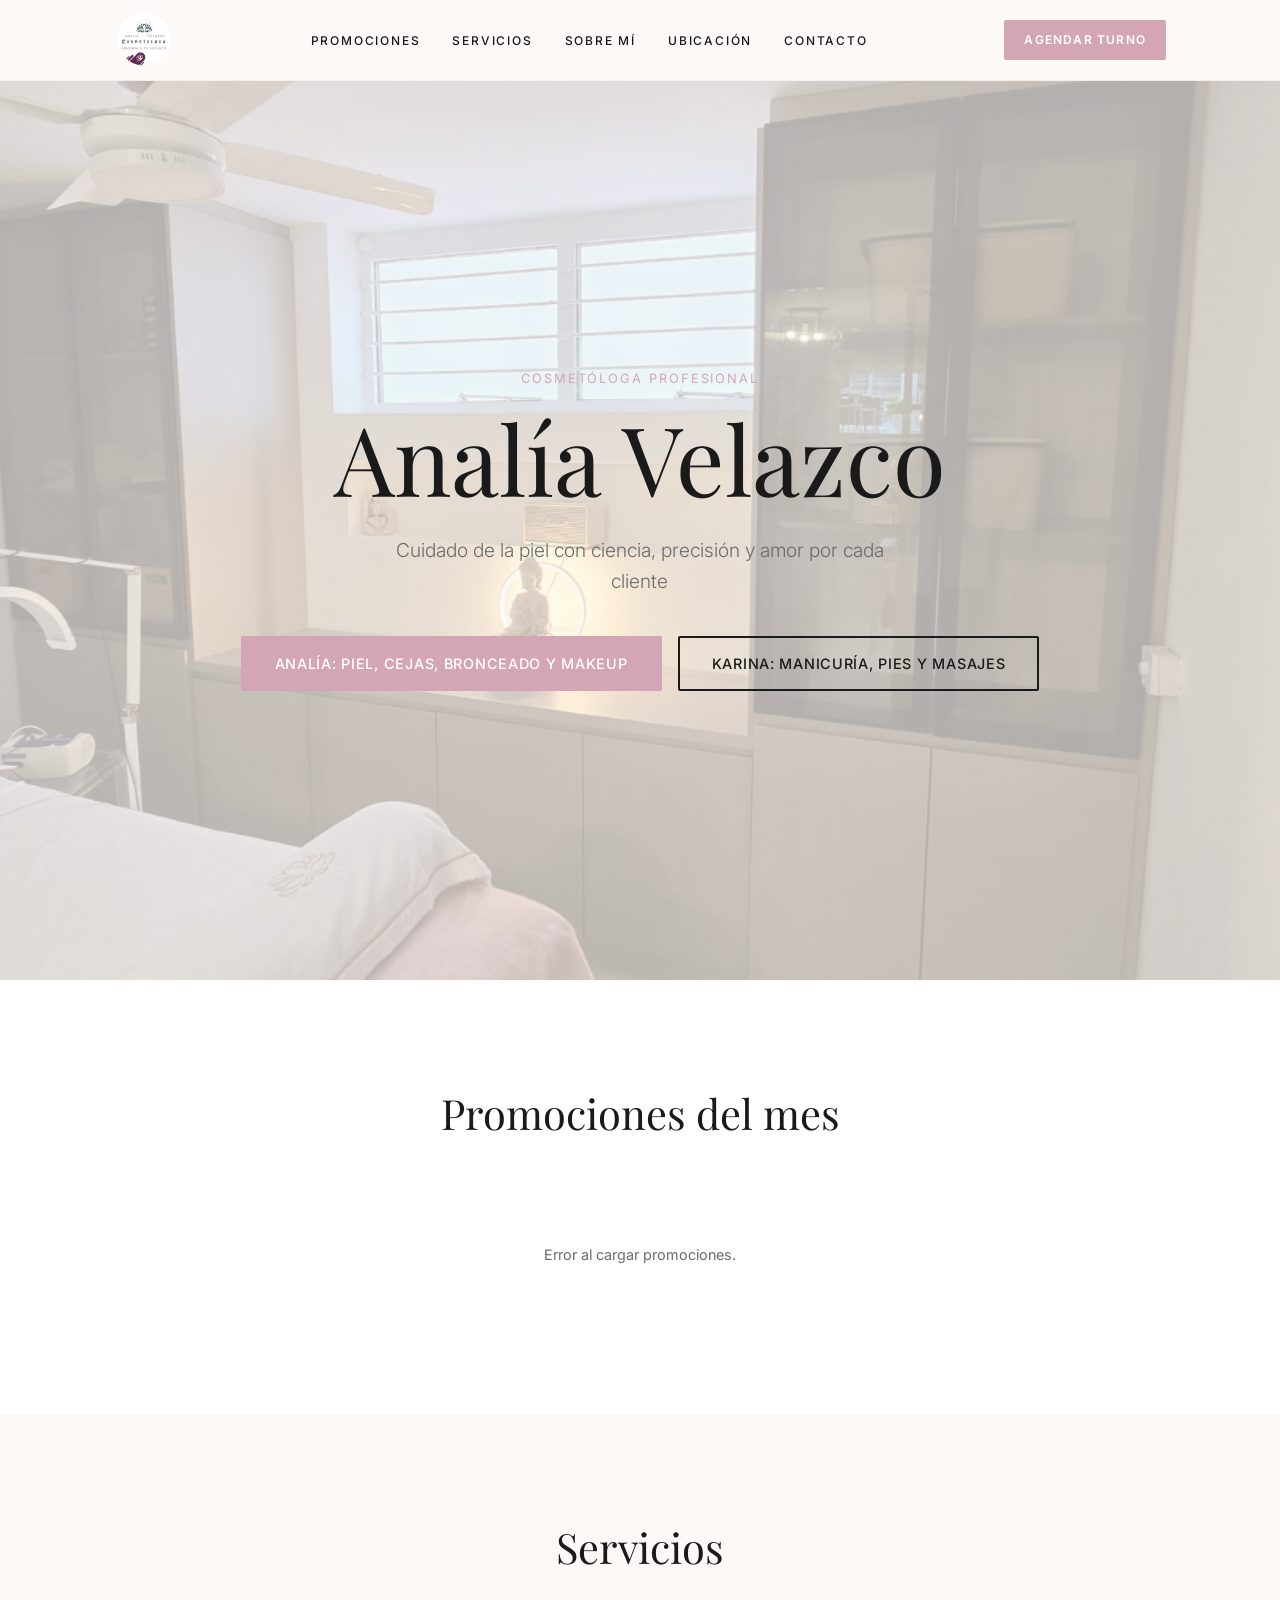
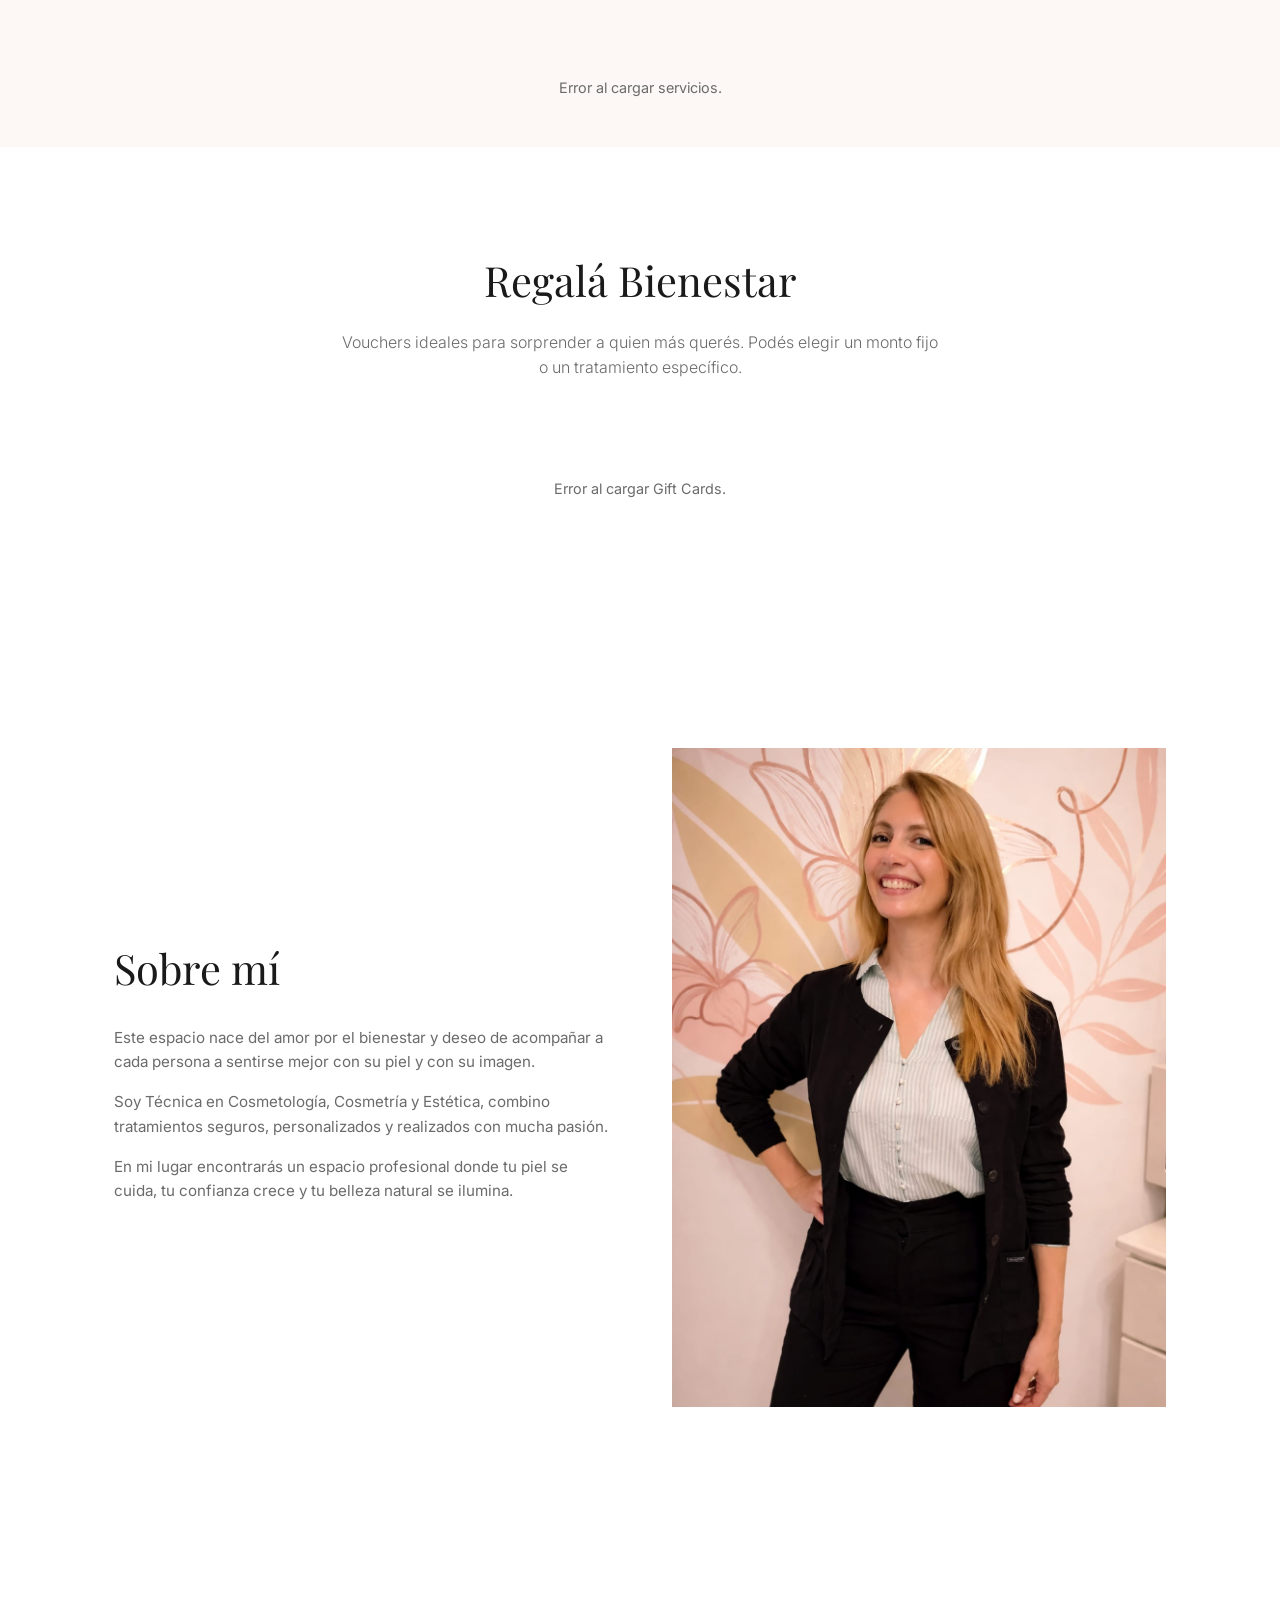
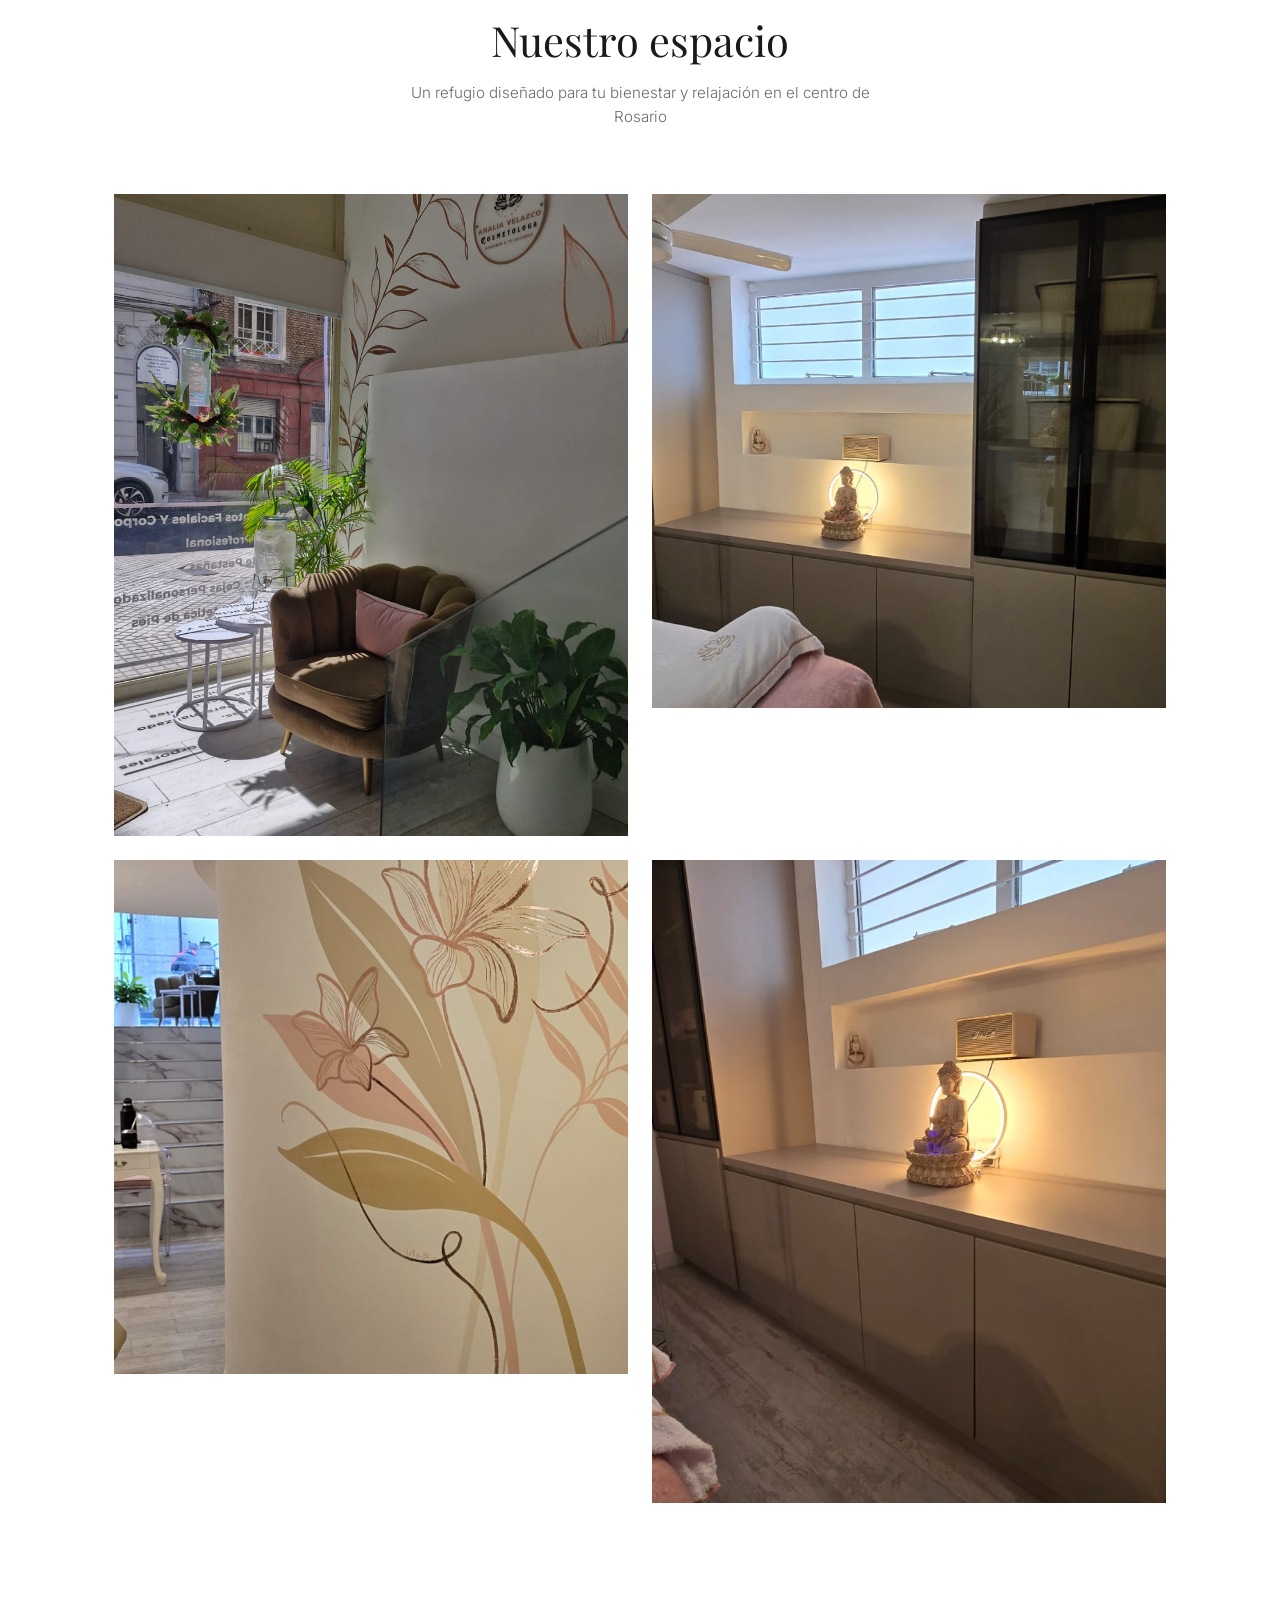
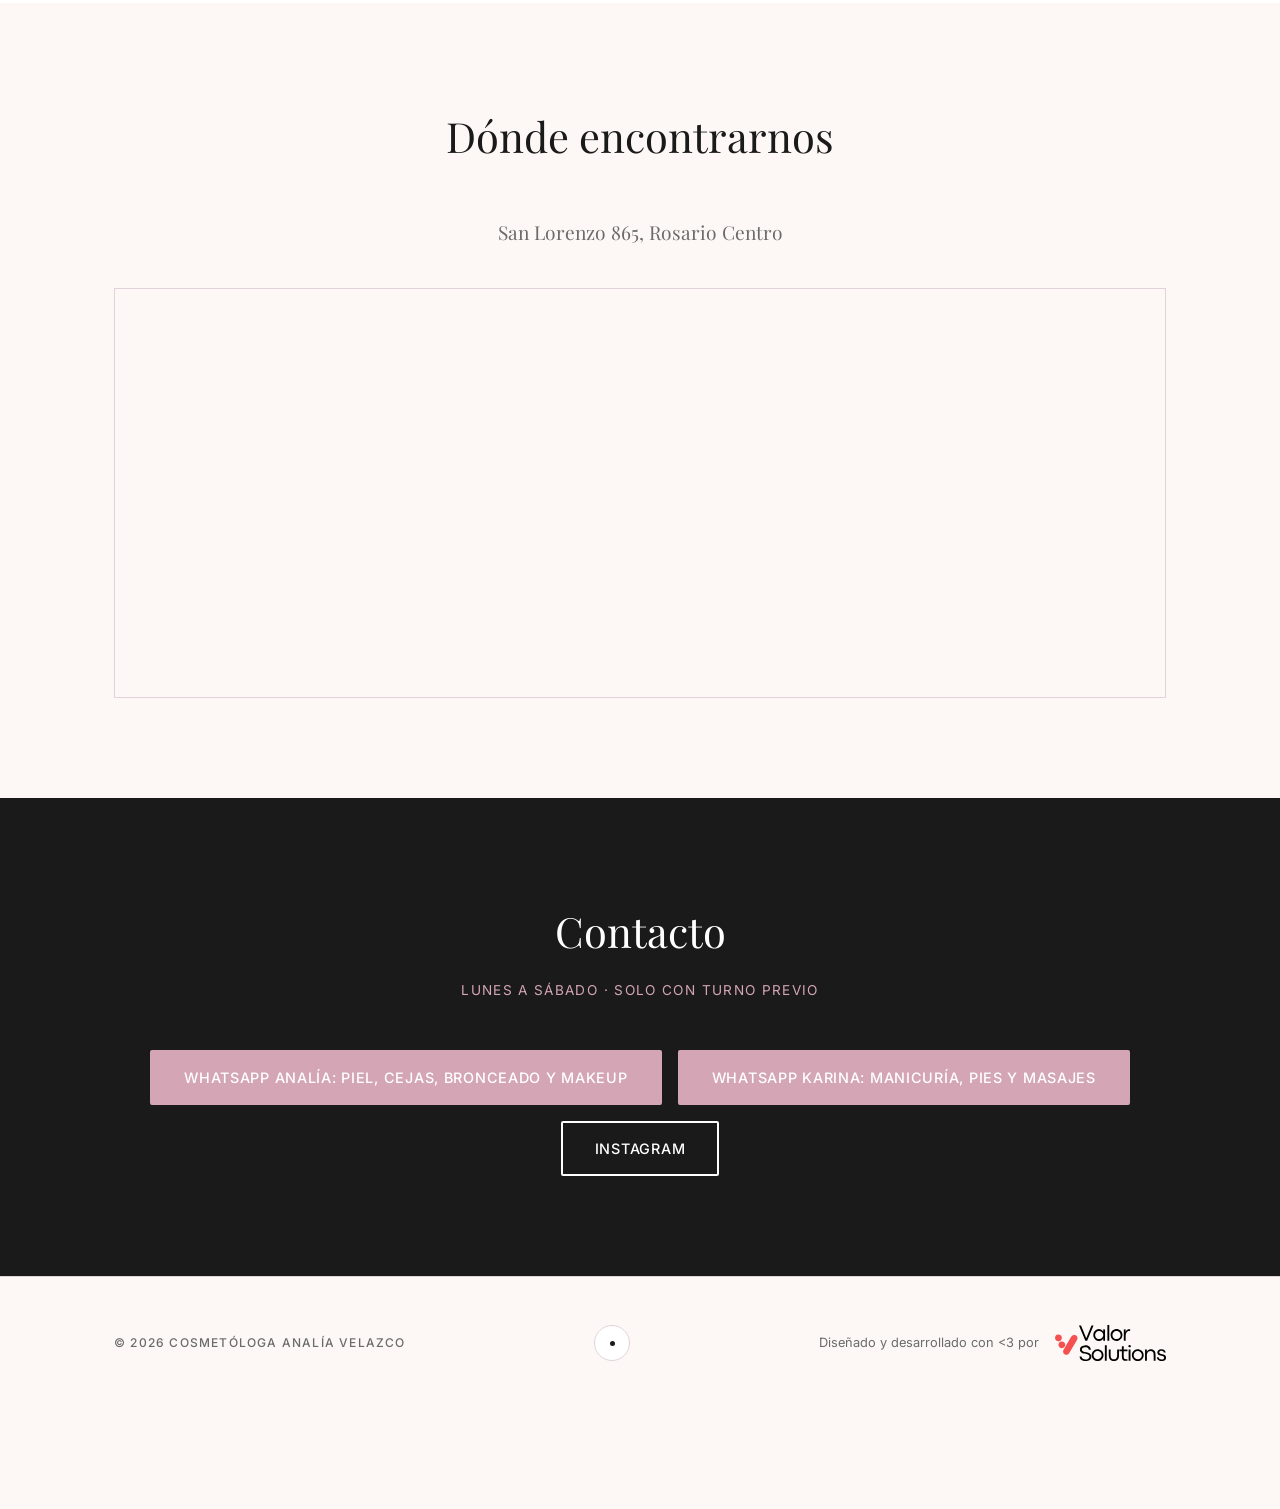
==== commit d3a6a3fe: "feat: implementar Gift Cards y mejoras de UX en el Panel Admin (modales y toasts)" ====
--- a/public/index.html
+++ b/public/index.html
@@ -97,6 +97,16 @@
         <div class="loading">Cargando servicios...</div>
       </div>
     </div>
+  <!-- GIFT CARDS -->
+  <section id="gift-cards">
+    <div class="container">
+      <h2>Regalá Bienestar</h2>
+      <p class="section-subtitle">Vouchers ideales para sorprender a quien más querés. Podés elegir un monto fijo o un tratamiento específico.</p>
+      <div id="giftcards-container" class="giftcards-grid">
+        <!-- Cargado dinámicamente -->
+        <div class="loading">Cargando Gift Cards...</div>
+      </div>
+    </div>
   </section>
 
   <!-- SOBRE MÍ -->
--- a/public/css/style.css
+++ b/public/css/style.css
@@ -706,3 +706,87 @@
   .contacto-btns { flex-direction: column; align-items: center; }
   .servicios-lista { grid-template-columns: 1fr; }
 }
+
+/* =====================
+   Gift Cards
+   ===================== */
+#gift-cards {
+  padding: 100px 0;
+  background: var(--blanco);
+  text-align: center;
+}
+
+.section-subtitle {
+  color: var(--gris);
+  margin: -32px auto 48px;
+  max-width: 600px;
+  font-size: 1rem;
+  font-weight: 300;
+}
+
+.giftcards-grid {
+  display: grid;
+  grid-template-columns: repeat(auto-fit, minmax(280px, 1fr));
+  gap: 32px;
+  max-width: 1000px;
+  margin: 0 auto;
+}
+
+.giftcard-card {
+  background: var(--rosa-claro);
+  border: 1px solid #E8E0E4;
+  padding: 40px 32px;
+  display: flex;
+  flex-direction: column;
+  align-items: center;
+  transition: all 0.3s ease;
+  position: relative;
+  overflow: hidden;
+}
+
+.giftcard-card::after {
+  content: '';
+  position: absolute;
+  top: 10px;
+  left: 10px;
+  right: 10px;
+  bottom: 10px;
+  border: 1px solid rgba(212, 165, 181, 0.3);
+  pointer-events: none;
+}
+
+.giftcard-card:hover {
+  transform: translateY(-5px);
+  box-shadow: 0 10px 30px rgba(212, 165, 181, 0.15);
+  border-color: var(--rosa);
+}
+
+.giftcard-icon {
+  font-size: 2rem;
+  margin-bottom: 20px;
+  color: var(--rosa);
+}
+
+.giftcard-card h3 {
+  font-family: var(--font-serif);
+  font-size: 1.4rem;
+  margin-bottom: 12px;
+}
+
+.giftcard-price {
+  font-family: var(--font-serif);
+  font-size: 2rem;
+  color: var(--negro);
+  margin-bottom: 16px;
+}
+
+.giftcard-desc {
+  font-size: 0.9rem;
+  color: var(--gris);
+  margin-bottom: 32px;
+  line-height: 1.5;
+}
+
+#gift-cards .btn-primary {
+  width: 100%;
+}
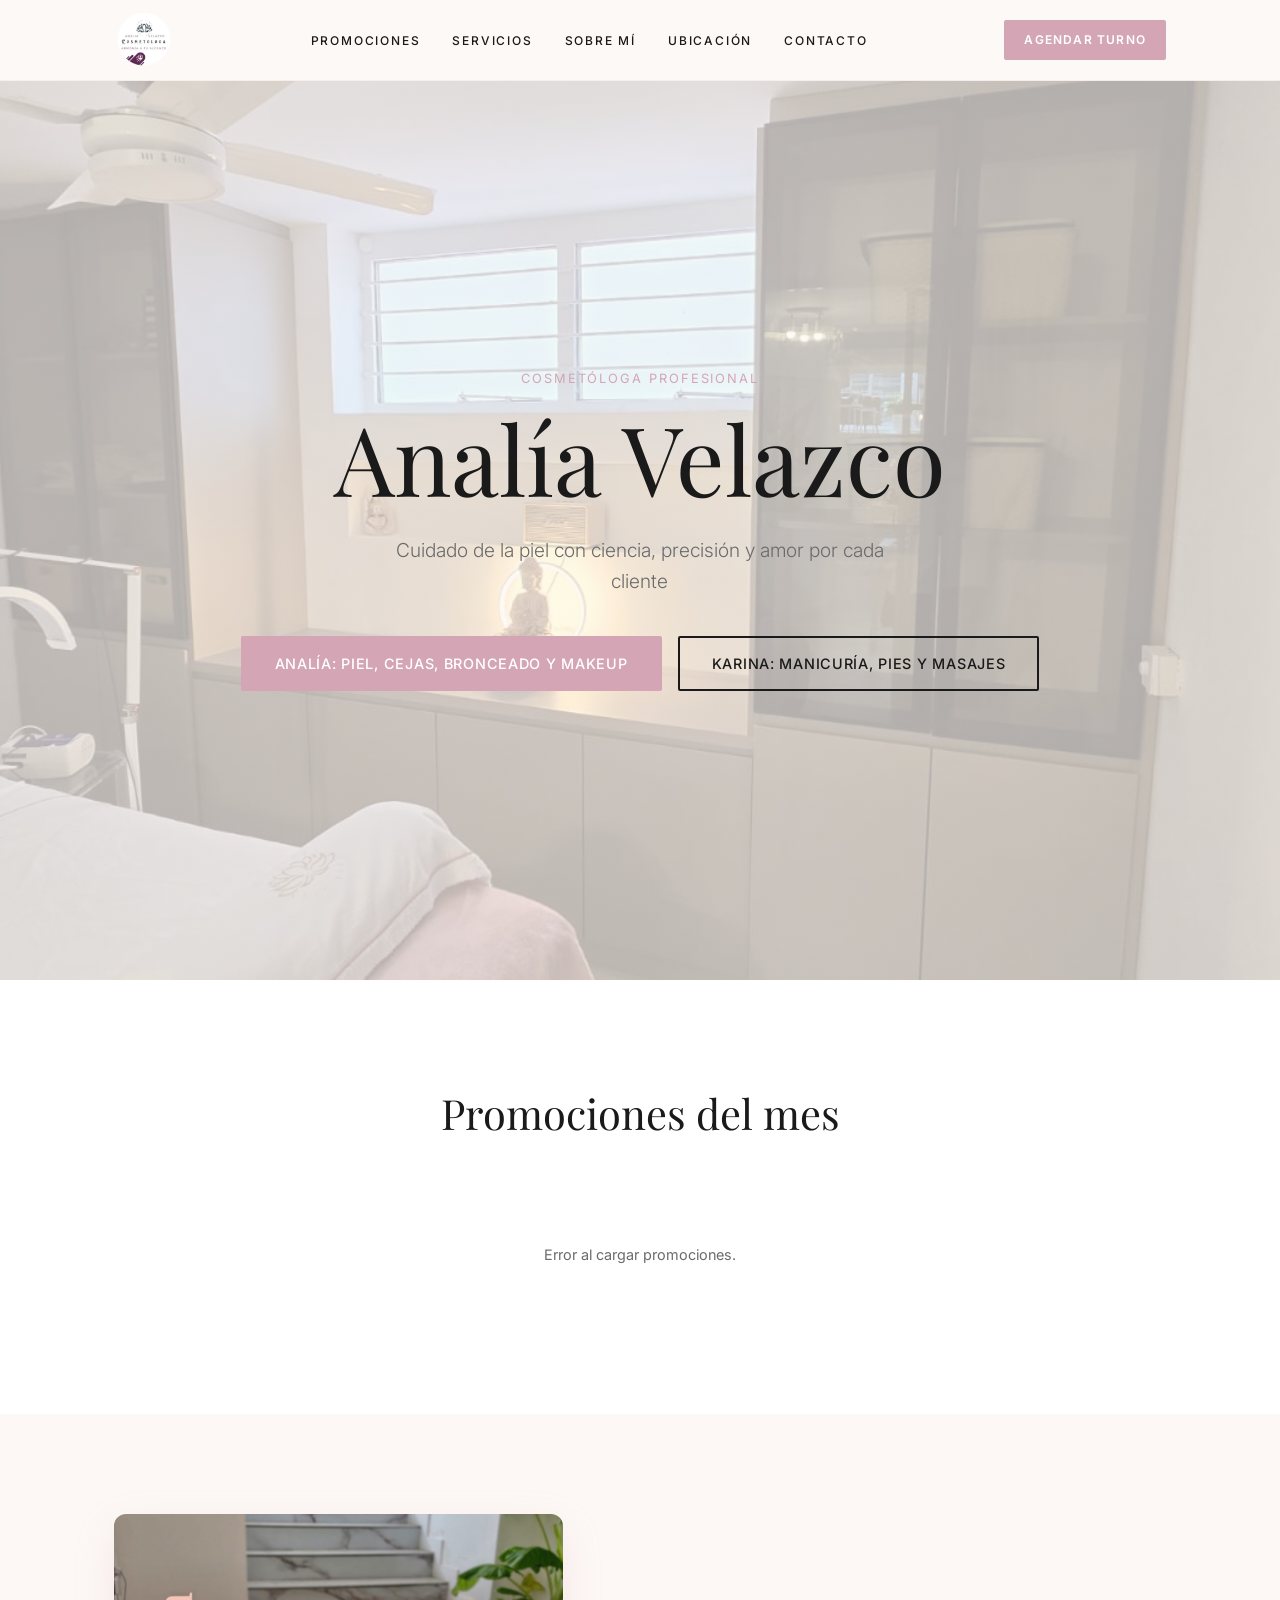
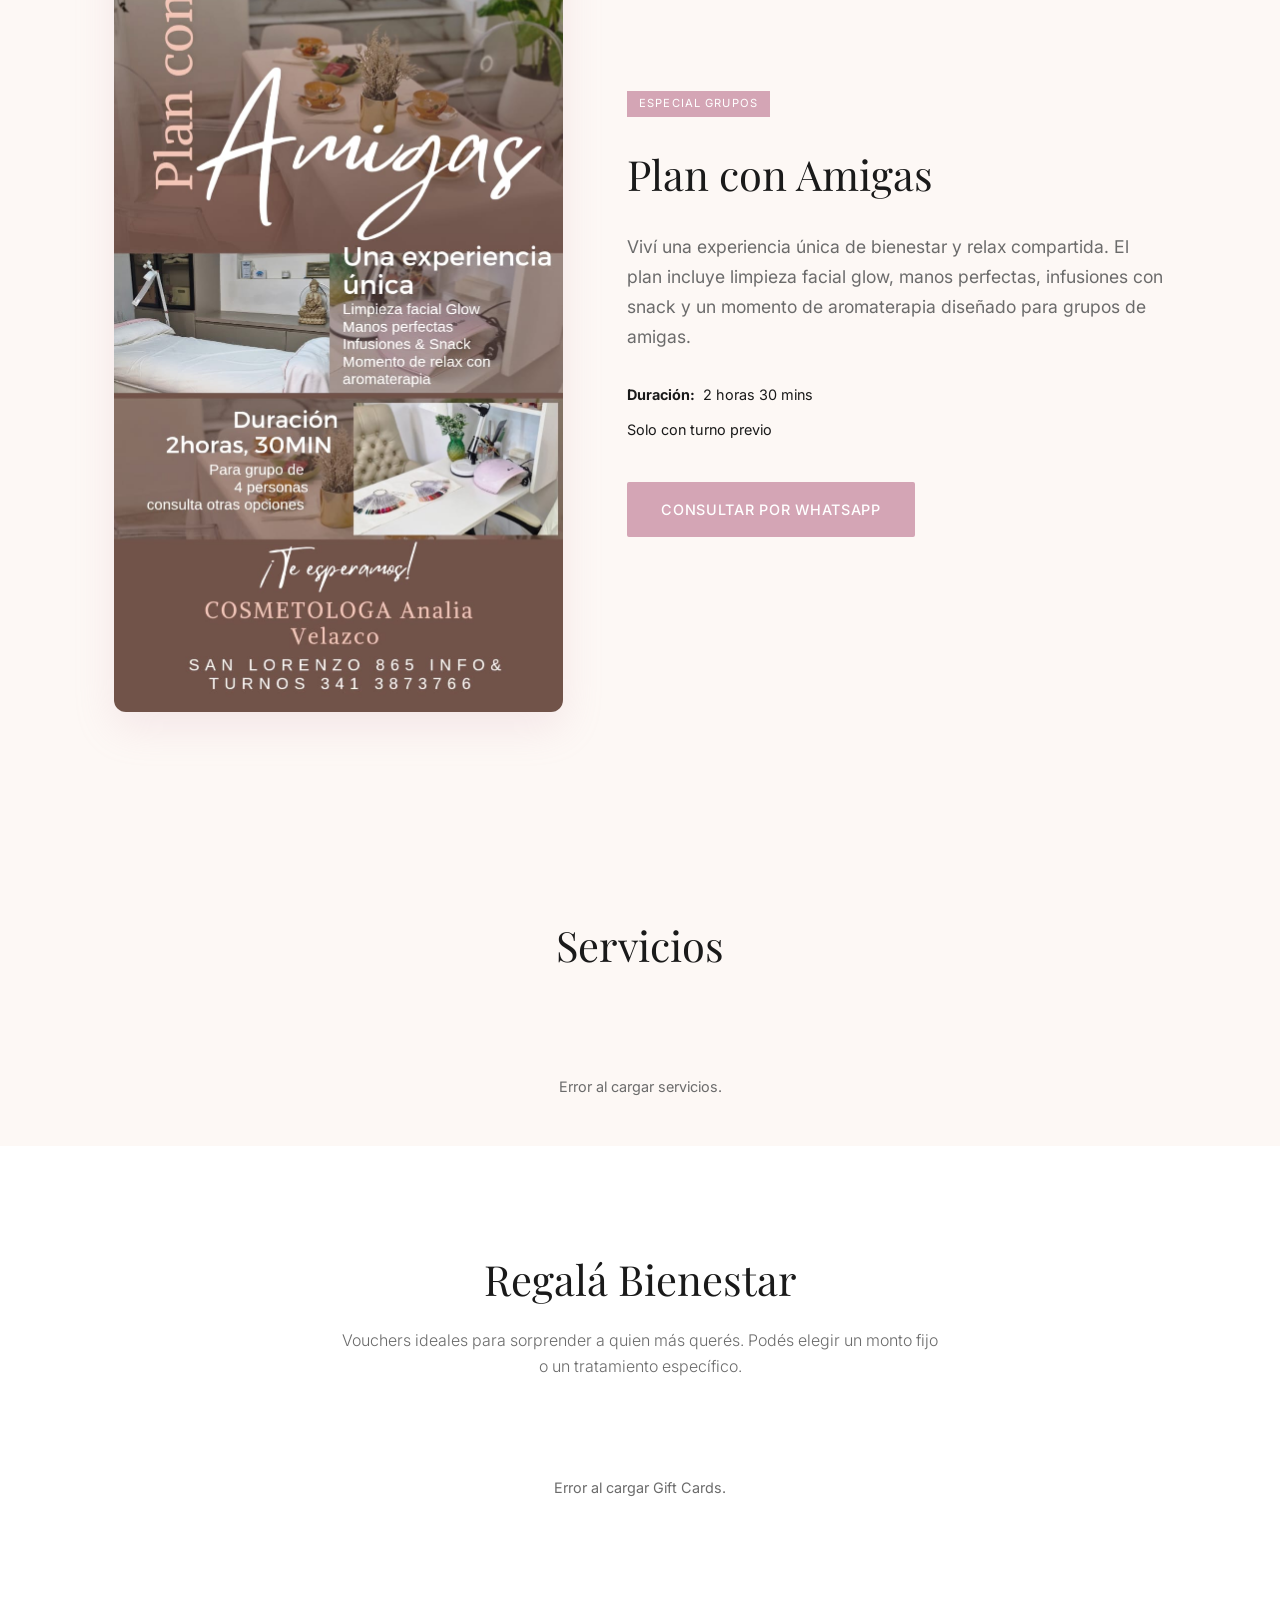
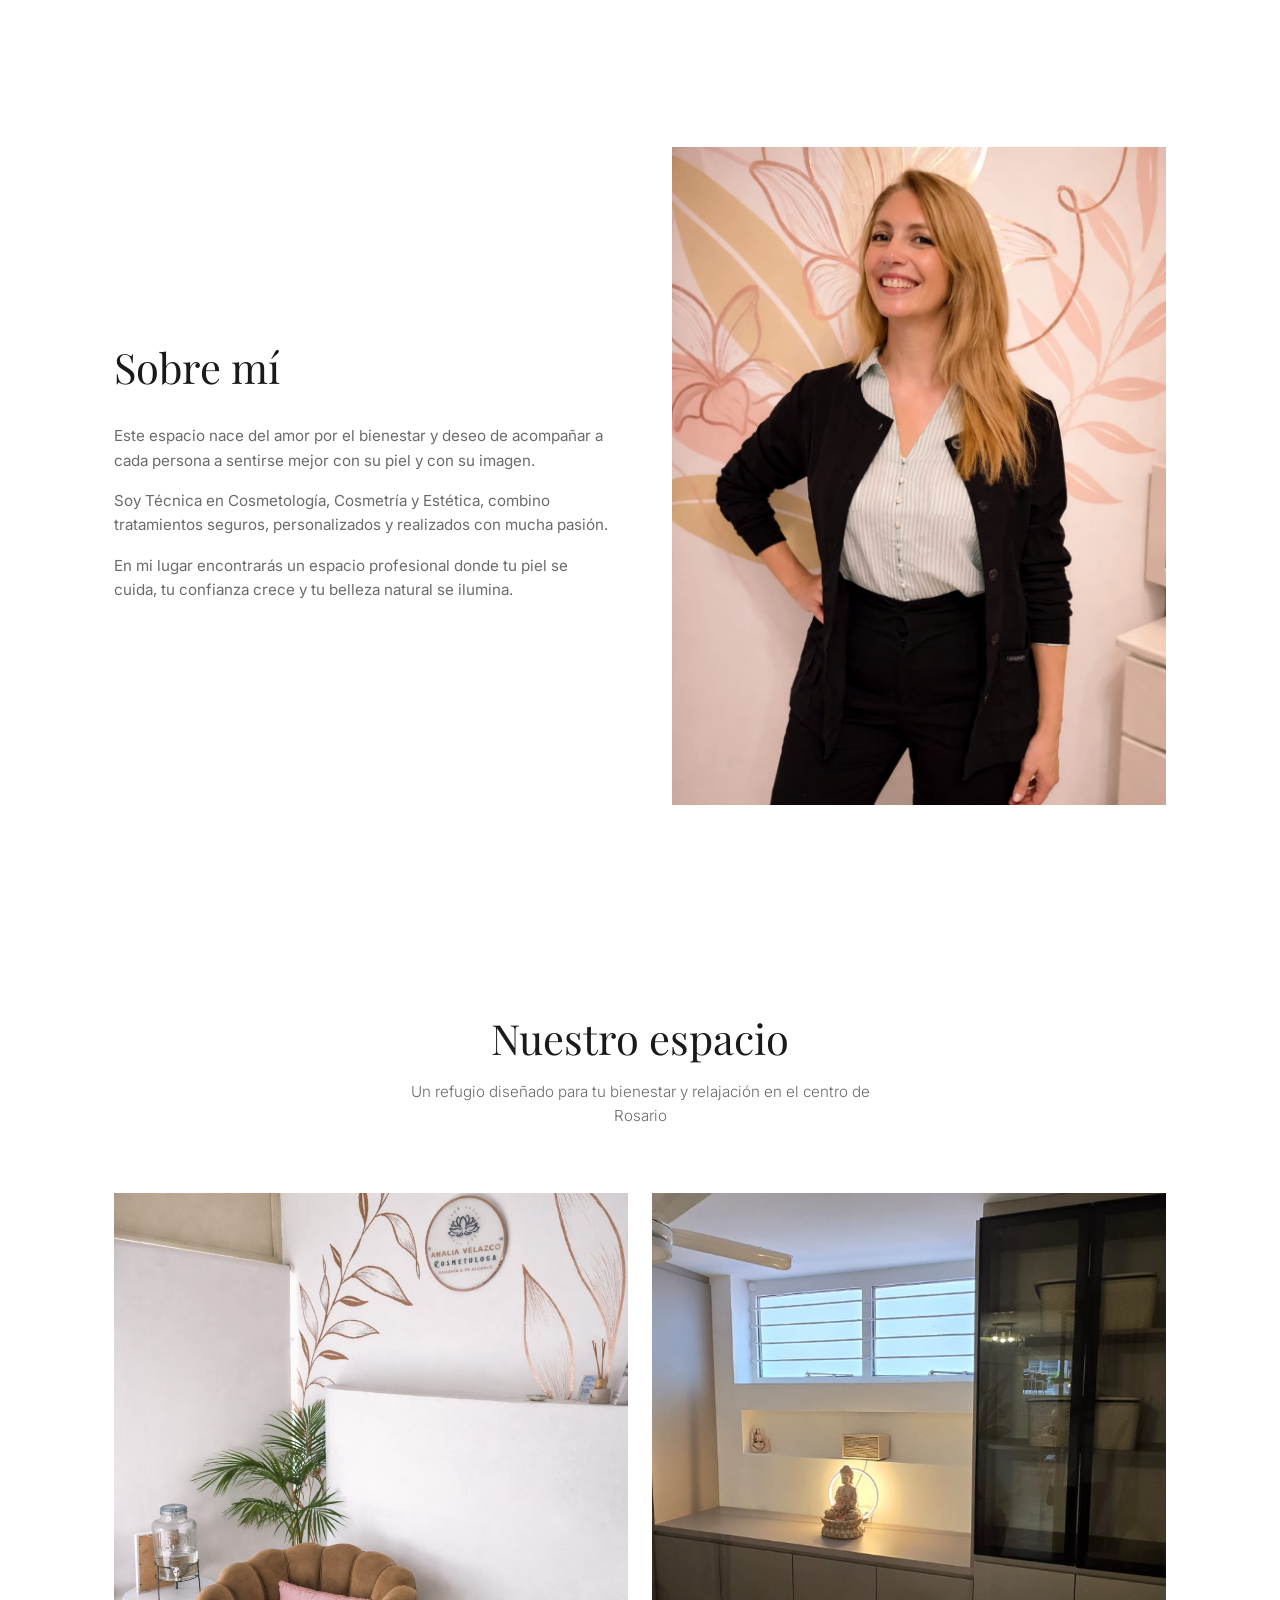
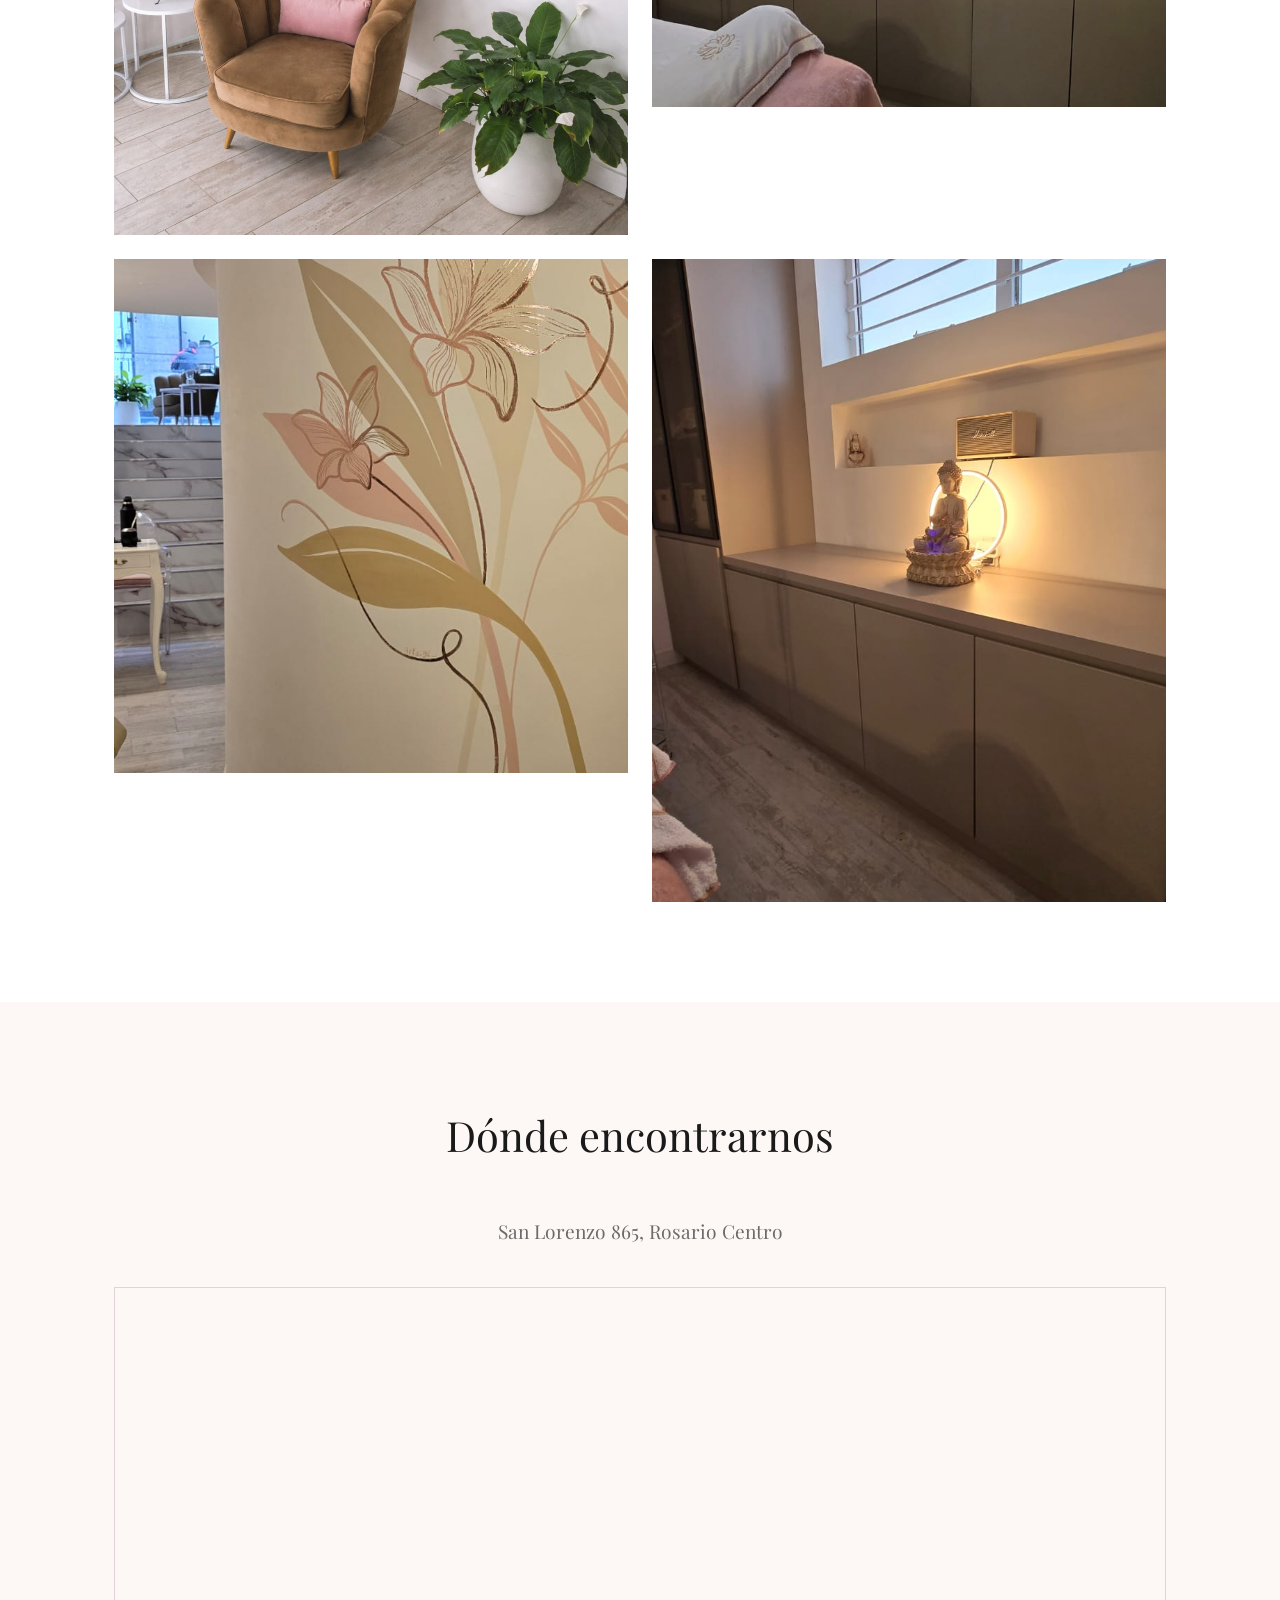
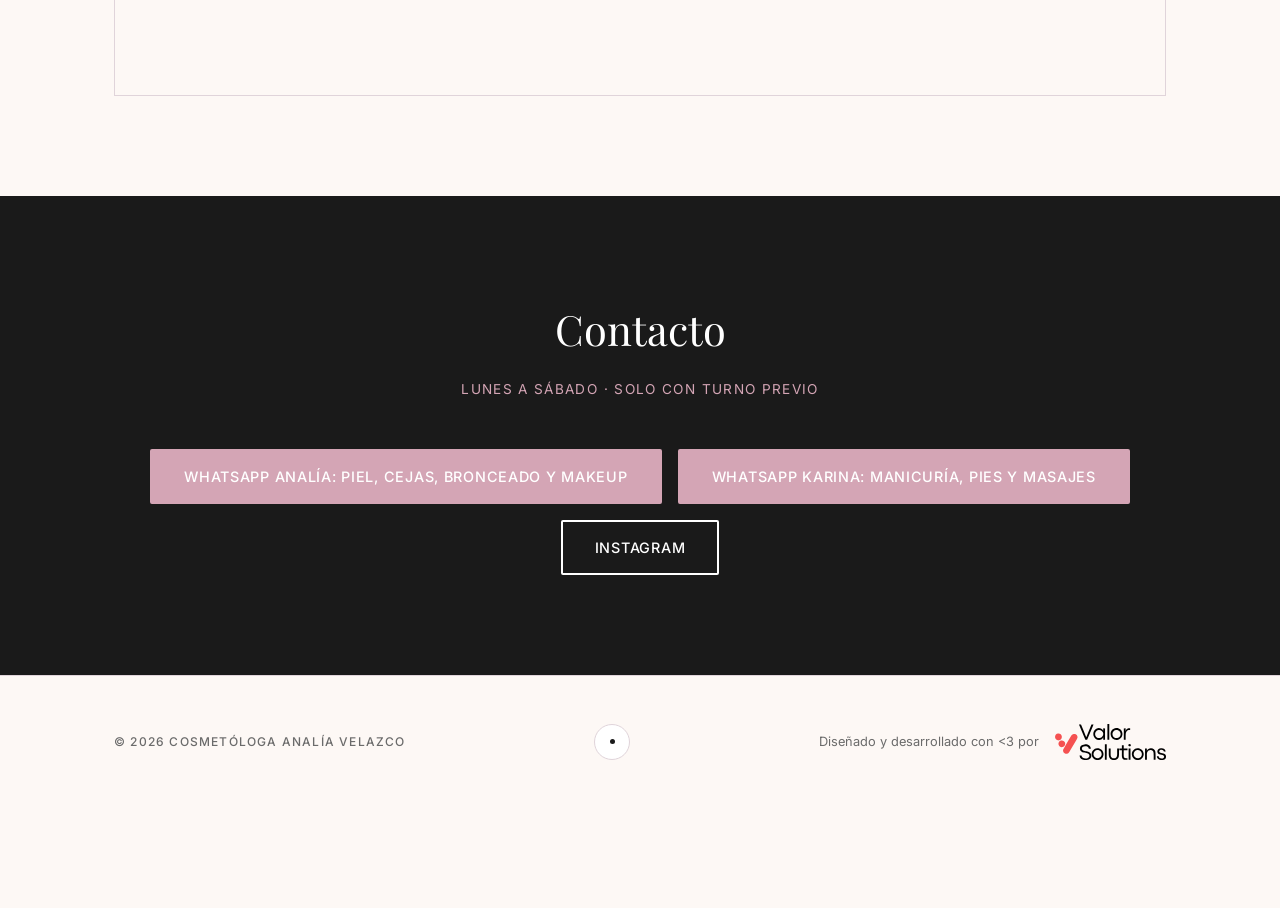
==== commit 6415465d: "feat: refactor promo amigas to two columns and update gallery images" ====
--- a/public/index.html
+++ b/public/index.html
@@ -88,6 +88,25 @@
     </div>
   </section>
 
+  <!-- PROMO AMIGAS -->
+  <section id="promo-amigas">
+    <div class="container promo-amigas-grid">
+      <div class="promo-amigas-banner">
+        <img src="img/promo-analia.jpeg" alt="Promoción para amigas" class="promo-amigas-img">
+      </div>
+      <div class="promo-amigas-text">
+        <span class="promo-badge">Especial Grupos</span>
+        <h2>Plan con Amigas</h2>
+        <p>Viví una experiencia única de bienestar y relax compartida. El plan incluye limpieza facial glow, manos perfectas, infusiones con snack y un momento de aromaterapia diseñado para grupos de amigas.</p>
+        <div class="promo-meta">
+          <div class="meta-item"><strong>Duración:</strong> 2 horas 30 mins</div>
+          <div class="meta-item">Solo con turno previo</div>
+        </div>
+        <a href="https://wa.me/5493413873766?text=Hola!%20Quisiera%20consultar%20por%20el%20Plan%20con%20Amigas" target="_blank" rel="noopener" class="btn btn-primary">Consultar por WhatsApp</a>
+      </div>
+    </div>
+  </section>
+
   <!-- SERVICIOS -->
   <section id="servicios">
     <div class="container">
@@ -133,7 +152,7 @@
       </div>
       <div class="galeria-grid">
         <div class="galeria-item">
-          <img src="img/frente-local.jpeg" alt="Recepción Analía Velazco" class="galeria-img">
+          <img src="img/salon-analia.jpeg" alt="Nuestro salón" class="galeria-img">
         </div>
         <div class="galeria-item">
           <img src="img/consultorio-horizontal.jpeg" alt="Consultorio profesional" class="galeria-img">
--- a/public/css/style.css
+++ b/public/css/style.css
@@ -365,6 +365,104 @@
 }
 
 /* =====================
+   Promo Amigas
+   ===================== */
+#promo-amigas {
+  padding: 100px 0;
+  background: var(--crema);
+}
+
+.promo-amigas-grid {
+  display: grid;
+  grid-template-columns: 1fr 1.2fr;
+  gap: 64px;
+  align-items: center;
+}
+
+.promo-amigas-banner {
+  max-width: 100%;
+  border-radius: 12px;
+  overflow: hidden;
+  box-shadow: 0 15px 40px rgba(212, 165, 181, 0.2);
+  transition: transform 0.4s ease;
+}
+
+.promo-amigas-banner:hover {
+  transform: scale(1.02);
+}
+
+.promo-amigas-img {
+  width: 100%;
+  height: auto;
+  display: block;
+}
+
+.promo-amigas-text {
+  text-align: left;
+}
+
+.promo-amigas-text .promo-badge {
+  position: static;
+  display: inline-block;
+  margin-bottom: 24px;
+}
+
+.promo-amigas-text h2 {
+  text-align: left;
+  margin-bottom: 24px;
+}
+
+.promo-amigas-text p {
+  font-size: 1.1rem;
+  color: var(--gris);
+  margin-bottom: 32px;
+  line-height: 1.7;
+}
+
+.promo-meta {
+  margin-bottom: 40px;
+  display: flex;
+  flex-direction: column;
+  gap: 12px;
+}
+
+.meta-item {
+  font-size: 0.9rem;
+  color: var(--negro);
+  display: flex;
+  align-items: center;
+  gap: 8px;
+}
+
+@media (max-width: 991px) {
+  .promo-amigas-grid {
+    gap: 40px;
+  }
+}
+
+@media (max-width: 768px) {
+  #promo-amigas {
+    padding: 60px 0;
+  }
+  .promo-amigas-grid {
+    grid-template-columns: 1fr;
+    text-align: center;
+  }
+  .promo-amigas-text {
+    text-align: center;
+    order: 2;
+  }
+  .promo-amigas-banner {
+    order: 1;
+    max-width: 500px;
+    margin: 0 auto;
+  }
+  .promo-amigas-text h2 {
+    text-align: center;
+  }
+}
+
+/* =====================
    Servicios
    ===================== */
 #servicios {
